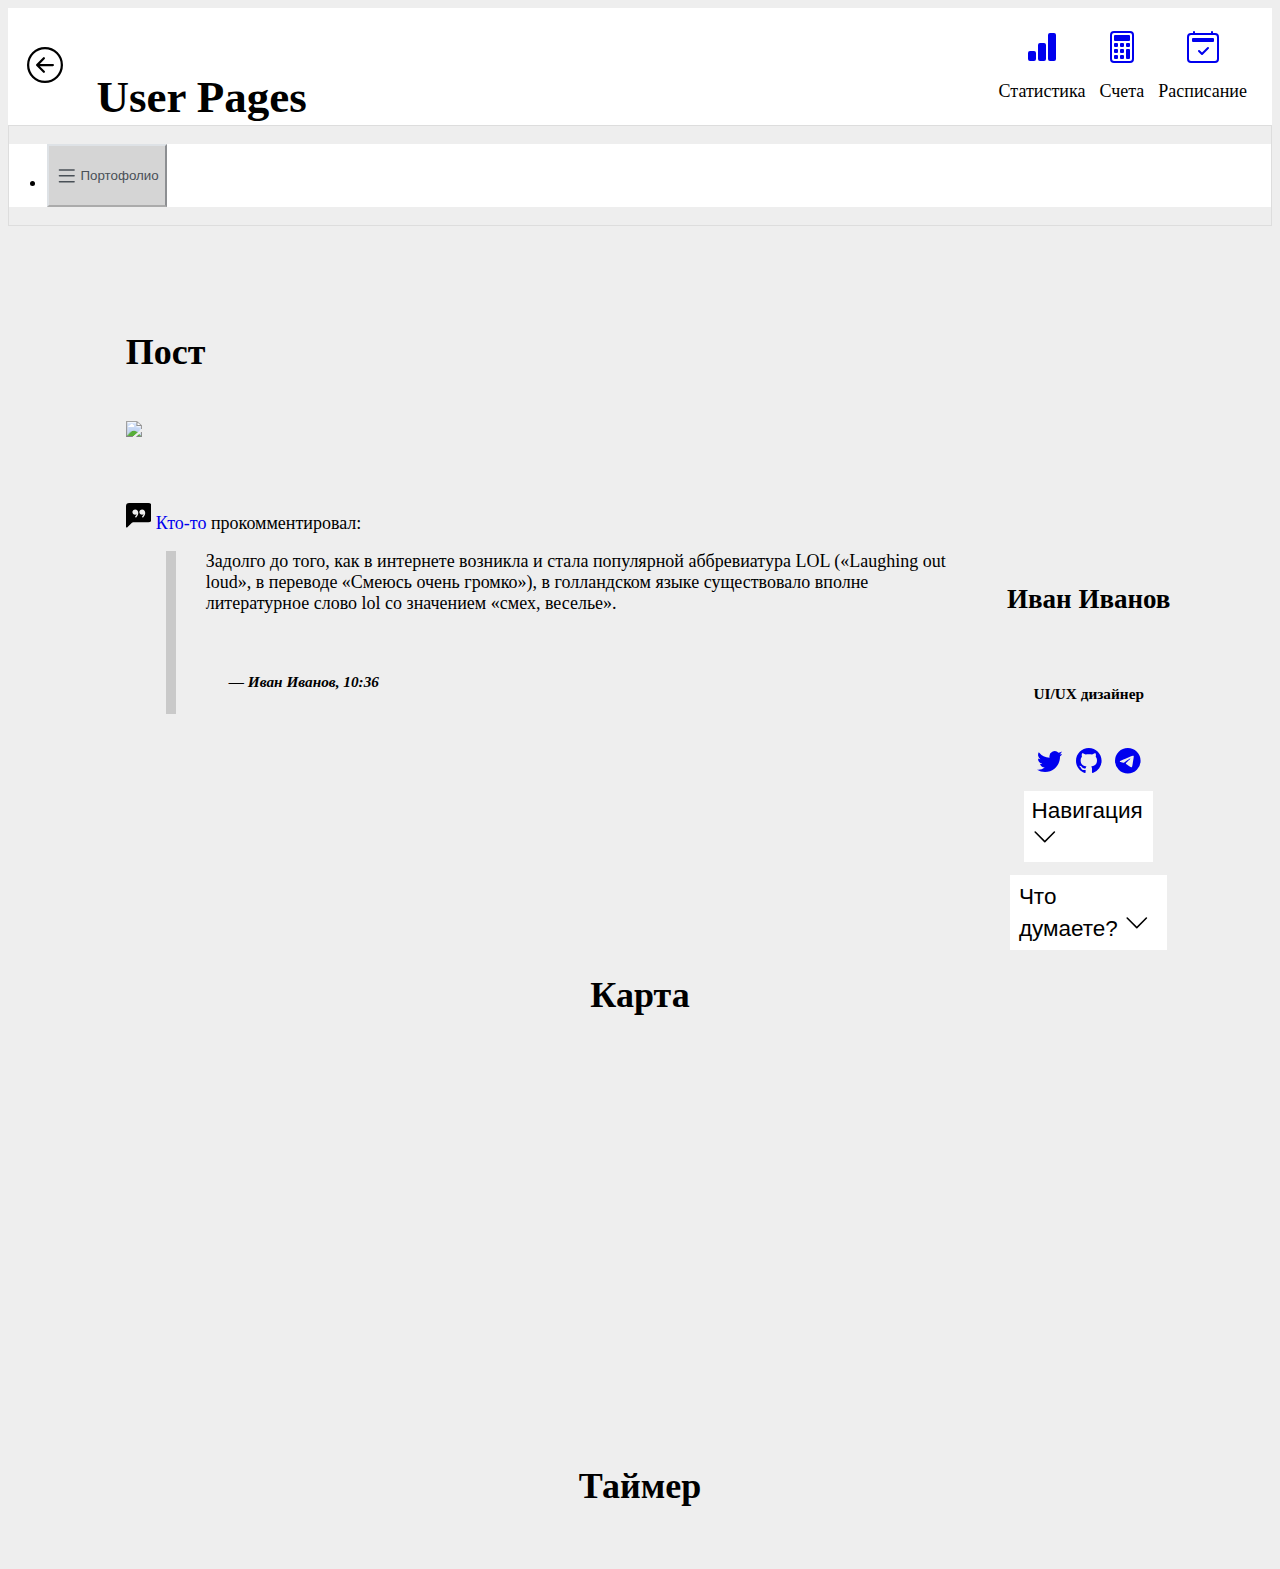
==== index.html @ 55f65c33 "Add files via upload" ====
<!doctype html>
<html lang="ru">
  <head>
    <meta charset="utf-8">
    <meta name="viewport" content="width=device-width, initial-scale=1">
    <link href="https://cdn.jsdelivr.net/npm/bootstrap@5.1.3/dist/css/bootstrap.min.css" rel="stylesheet" integrity="sha384-1BmE4kWBq78iYhFldvKuhfTAU6auU8tT94WrHftjDbrCEXSU1oBoqyl2QvZ6jIW3" crossorigin="anonymous">
    <script src="https://api-maps.yandex.ru/2.1/?apikey=e38031cd-8661-4453-995f-592fca71e084&lang=ru_RU" type="text/javascript"></script>
    <script src="./main.js" type="text/javascript"></script>
    <script src="https://yandex.st/jquery/2.2.3/jquery.min.js" type="text/javascript"></script>
    <link href="./style.css" rel="stylesheet" type="text/css">
    <title>Internship</title>
  </head>
  <body>
    <header>   	
      <a class="back" href="#" onclick="history.back();" class="history-back"><svg xmlns="http://www.w3.org/2000/svg" width="4vmin" height="4vmin" fill="black" class="bi bi-arrow-left-circle" viewBox="0 0 16 16">
        <path fill-rule="evenodd" d="M1 8a7 7 0 1 0 14 0A7 7 0 0 0 1 8zm15 0A8 8 0 1 1 0 8a8 8 0 0 1 16 0zm-4.5-.5a.5.5 0 0 1 0 1H5.707l2.147 2.146a.5.5 0 0 1-.708.708l-3-3a.5.5 0 0 1 0-.708l3-3a.5.5 0 1 1 .708.708L5.707 7.5H11.5z"/>
      </svg></a>
      <h1>User Pages</h1>
      <div class="right-icons">
        <div class="right-icon">
          <a href="#">
            <svg class="head-icon" xmlns="http://www.w3.org/2000/svg" width="2.5vw" height="2.5vw" fill="currentColor" class="bi bi-bar-chart-fill" viewBox="0 0 16 16">
              <path d="M1 11a1 1 0 0 1 1-1h2a1 1 0 0 1 1 1v3a1 1 0 0 1-1 1H2a1 1 0 0 1-1-1v-3zm5-4a1 1 0 0 1 1-1h2a1 1 0 0 1 1 1v7a1 1 0 0 1-1 1H7a1 1 0 0 1-1-1V7zm5-5a1 1 0 0 1 1-1h2a1 1 0 0 1 1 1v12a1 1 0 0 1-1 1h-2a1 1 0 0 1-1-1V2z"/>
            </svg>
            <p>Статистика</p>
          </a>
        </div>
        <div class="right-icon">
          <a href="#">
            <svg class="head-icon" xmlns="http://www.w3.org/2000/svg" width="2.5vw" height="2.5vw" fill="currentColor" class="bi bi-calculator" viewBox="0 0 16 16">
              <path d="M12 1a1 1 0 0 1 1 1v12a1 1 0 0 1-1 1H4a1 1 0 0 1-1-1V2a1 1 0 0 1 1-1h8zM4 0a2 2 0 0 0-2 2v12a2 2 0 0 0 2 2h8a2 2 0 0 0 2-2V2a2 2 0 0 0-2-2H4z"/>
              <path d="M4 2.5a.5.5 0 0 1 .5-.5h7a.5.5 0 0 1 .5.5v2a.5.5 0 0 1-.5.5h-7a.5.5 0 0 1-.5-.5v-2zm0 4a.5.5 0 0 1 .5-.5h1a.5.5 0 0 1 .5.5v1a.5.5 0 0 1-.5.5h-1a.5.5 0 0 1-.5-.5v-1zm0 3a.5.5 0 0 1 .5-.5h1a.5.5 0 0 1 .5.5v1a.5.5 0 0 1-.5.5h-1a.5.5 0 0 1-.5-.5v-1zm0 3a.5.5 0 0 1 .5-.5h1a.5.5 0 0 1 .5.5v1a.5.5 0 0 1-.5.5h-1a.5.5 0 0 1-.5-.5v-1zm3-6a.5.5 0 0 1 .5-.5h1a.5.5 0 0 1 .5.5v1a.5.5 0 0 1-.5.5h-1a.5.5 0 0 1-.5-.5v-1zm0 3a.5.5 0 0 1 .5-.5h1a.5.5 0 0 1 .5.5v1a.5.5 0 0 1-.5.5h-1a.5.5 0 0 1-.5-.5v-1zm0 3a.5.5 0 0 1 .5-.5h1a.5.5 0 0 1 .5.5v1a.5.5 0 0 1-.5.5h-1a.5.5 0 0 1-.5-.5v-1zm3-6a.5.5 0 0 1 .5-.5h1a.5.5 0 0 1 .5.5v1a.5.5 0 0 1-.5.5h-1a.5.5 0 0 1-.5-.5v-1zm0 3a.5.5 0 0 1 .5-.5h1a.5.5 0 0 1 .5.5v4a.5.5 0 0 1-.5.5h-1a.5.5 0 0 1-.5-.5v-4z"/>
            </svg>
            <p>Счета</p>
          </a>
        </div>
        <div class="right-icon">
          <a href="#">
            <svg class="head-icon" xmlns="http://www.w3.org/2000/svg" width="2.5vw" height="2.5vw" fill="currentColor" class="bi bi-calendar2-check" viewBox="0 0 16 16">
              <path d="M10.854 8.146a.5.5 0 0 1 0 .708l-3 3a.5.5 0 0 1-.708 0l-1.5-1.5a.5.5 0 0 1 .708-.708L7.5 10.793l2.646-2.647a.5.5 0 0 1 .708 0z"/>
              <path d="M3.5 0a.5.5 0 0 1 .5.5V1h8V.5a.5.5 0 0 1 1 0V1h1a2 2 0 0 1 2 2v11a2 2 0 0 1-2 2H2a2 2 0 0 1-2-2V3a2 2 0 0 1 2-2h1V.5a.5.5 0 0 1 .5-.5zM2 2a1 1 0 0 0-1 1v11a1 1 0 0 0 1 1h12a1 1 0 0 0 1-1V3a1 1 0 0 0-1-1H2z"/>
              <path d="M2.5 4a.5.5 0 0 1 .5-.5h10a.5.5 0 0 1 .5.5v1a.5.5 0 0 1-.5.5H3a.5.5 0 0 1-.5-.5V4z"/>
            </svg>
            <p>Расписание</p>
          </a>
        </div>
      </div>
    </header>
    <nav class="top-nav">
    <ul class="nav nav-tabs" id="myTab" role="tablist">
      <li class="nav-item" role="presentation">
        <button class="nav-link active" id="home-tab" data-bs-toggle="tab" data-bs-target="#home" type="button" role="tab" aria-controls="home" aria-selected="true">
          <svg xmlns="http://www.w3.org/2000/svg" width="2vw" height="2vw" fill="currentColor" class="bi bi-list" viewBox="0 0 16 16">
            <path fill-rule="evenodd" d="M2.5 12a.5.5 0 0 1 .5-.5h10a.5.5 0 0 1 0 1H3a.5.5 0 0 1-.5-.5zm0-4a.5.5 0 0 1 .5-.5h10a.5.5 0 0 1 0 1H3a.5.5 0 0 1-.5-.5zm0-4a.5.5 0 0 1 .5-.5h10a.5.5 0 0 1 0 1H3a.5.5 0 0 1-.5-.5z"/>
          </svg>
          Портофолио
        </button>
      </li>
      <li class="nav-item" role="presentation">
        <button class="nav-link" id="profile-tab" data-bs-toggle="tab" data-bs-target="#profile" type="button" role="tab" aria-controls="profile" aria-selected="false">
          <svg xmlns="http://www.w3.org/2000/svg" width="2vw" height="2vw" fill="currentColor" class="bi bi-map" viewBox="0 0 16 16">
            <path fill-rule="evenodd" d="M15.817.113A.5.5 0 0 1 16 .5v14a.5.5 0 0 1-.402.49l-5 1a.502.502 0 0 1-.196 0L5.5 15.01l-4.902.98A.5.5 0 0 1 0 15.5v-14a.5.5 0 0 1 .402-.49l5-1a.5.5 0 0 1 .196 0L10.5.99l4.902-.98a.5.5 0 0 1 .415.103zM10 1.91l-4-.8v12.98l4 .8V1.91zm1 12.98 4-.8V1.11l-4 .8v12.98zm-6-.8V1.11l-4 .8v12.98l4-.8z"/>
          </svg>
          Карта
        </button>
      </li>
      <li class="nav-item" role="presentation">
        <button class="nav-link" id="contact-tab" data-bs-toggle="tab" data-bs-target="#contact" type="button" role="tab" aria-controls="contact" aria-selected="false">
          <svg xmlns="http://www.w3.org/2000/svg" width="2vw" height="2vw" fill="currentColor" class="bi bi-gear" viewBox="0 0 16 16">
            <path d="M8 4.754a3.246 3.246 0 1 0 0 6.492 3.246 3.246 0 0 0 0-6.492zM5.754 8a2.246 2.246 0 1 1 4.492 0 2.246 2.246 0 0 1-4.492 0z"/>
            <path d="M9.796 1.343c-.527-1.79-3.065-1.79-3.592 0l-.094.319a.873.873 0 0 1-1.255.52l-.292-.16c-1.64-.892-3.433.902-2.54 2.541l.159.292a.873.873 0 0 1-.52 1.255l-.319.094c-1.79.527-1.79 3.065 0 3.592l.319.094a.873.873 0 0 1 .52 1.255l-.16.292c-.892 1.64.901 3.434 2.541 2.54l.292-.159a.873.873 0 0 1 1.255.52l.094.319c.527 1.79 3.065 1.79 3.592 0l.094-.319a.873.873 0 0 1 1.255-.52l.292.16c1.64.893 3.434-.902 2.54-2.541l-.159-.292a.873.873 0 0 1 .52-1.255l.319-.094c1.79-.527 1.79-3.065 0-3.592l-.319-.094a.873.873 0 0 1-.52-1.255l.16-.292c.893-1.64-.902-3.433-2.541-2.54l-.292.159a.873.873 0 0 1-1.255-.52l-.094-.319zm-2.633.283c.246-.835 1.428-.835 1.674 0l.094.319a1.873 1.873 0 0 0 2.693 1.115l.291-.16c.764-.415 1.6.42 1.184 1.185l-.159.292a1.873 1.873 0 0 0 1.116 2.692l.318.094c.835.246.835 1.428 0 1.674l-.319.094a1.873 1.873 0 0 0-1.115 2.693l.16.291c.415.764-.42 1.6-1.185 1.184l-.291-.159a1.873 1.873 0 0 0-2.693 1.116l-.094.318c-.246.835-1.428.835-1.674 0l-.094-.319a1.873 1.873 0 0 0-2.692-1.115l-.292.16c-.764.415-1.6-.42-1.184-1.185l.159-.291A1.873 1.873 0 0 0 1.945 8.93l-.319-.094c-.835-.246-.835-1.428 0-1.674l.319-.094A1.873 1.873 0 0 0 3.06 4.377l-.16-.292c-.415-.764.42-1.6 1.185-1.184l.292.159a1.873 1.873 0 0 0 2.692-1.115l.094-.319z"/>
          </svg>
          Время на сайте
        </button>
      </li>
    </ul>
   </nav>
    <main>
    <div class="tab-content" id="myTabContent">
      <div class="tab-pane fade show active" id="home" role="tabpanel" aria-labelledby="home-tab">

        <div class="left">
          <div class="card">
            <h4 class="p-post">Пост</h4>
            <img src="https://get.wallhere.com/photo/tulips-field-nature-1018534.jpg">
            <div class="comment">
              <p class="p-comment"><svg xmlns="http://www.w3.org/2000/svg" width="2vw" height="2vw" fill="currentColor" class="bi bi-chat-left-quote-fill" viewBox="0 0 16 16">
                <path d="M0 2a2 2 0 0 1 2-2h12a2 2 0 0 1 2 2v8a2 2 0 0 1-2 2H4.414a1 1 0 0 0-.707.293L.854 15.146A.5.5 0 0 1 0 14.793V2zm7.194 2.766a1.688 1.688 0 0 0-.227-.272 1.467 1.467 0 0 0-.469-.324l-.008-.004A1.785 1.785 0 0 0 5.734 4C4.776 4 4 4.746 4 5.667c0 .92.776 1.666 1.734 1.666.343 0 .662-.095.931-.26-.137.389-.39.804-.81 1.22a.405.405 0 0 0 .011.59c.173.16.447.155.614-.01 1.334-1.329 1.37-2.758.941-3.706a2.461 2.461 0 0 0-.227-.4zM11 7.073c-.136.389-.39.804-.81 1.22a.405.405 0 0 0 .012.59c.172.16.446.155.613-.01 1.334-1.329 1.37-2.758.942-3.706a2.466 2.466 0 0 0-.228-.4 1.686 1.686 0 0 0-.227-.273 1.466 1.466 0 0 0-.469-.324l-.008-.004A1.785 1.785 0 0 0 10.07 4c-.957 0-1.734.746-1.734 1.667 0 .92.777 1.666 1.734 1.666.343 0 .662-.095.931-.26z"/>
              </svg> <a href="#">Кто-то</a> прокомментировал:<p>
              <blockquote>
                <p>Задолго до того, как в интернете возникла и стала популярной аббревиатура LOL («Laughing out loud», в переводе «Смеюсь очень громко»), в голландском языке существовало вполне литературное слово lol со значением «смех, веселье».</p>
                <h6> — Иван Иванов, 10:36</h6>
              </blockquote>
            </div>
          </div>
          <div class="bottom"></div>
        </div>
        <div class="card">
          <div class="card-body">
            <div class="round"></div>
            <h5 class="card-title">Иван Иванов</h5>
            <h6 class="card-subtitle mb-2 text-muted">UI/UX дизайнер</h6>
            <a href="#" class="card-link"><svg xmlns="http://www.w3.org/2000/svg" width="2vw" height="2vw" fill="currentColor" class="bi bi-twitter" viewBox="0 0 16 16">
              <path d="M5.026 15c6.038 0 9.341-5.003 9.341-9.334 0-.14 0-.282-.006-.422A6.685 6.685 0 0 0 16 3.542a6.658 6.658 0 0 1-1.889.518 3.301 3.301 0 0 0 1.447-1.817 6.533 6.533 0 0 1-2.087.793A3.286 3.286 0 0 0 7.875 6.03a9.325 9.325 0 0 1-6.767-3.429 3.289 3.289 0 0 0 1.018 4.382A3.323 3.323 0 0 1 .64 6.575v.045a3.288 3.288 0 0 0 2.632 3.218 3.203 3.203 0 0 1-.865.115 3.23 3.23 0 0 1-.614-.057 3.283 3.283 0 0 0 3.067 2.277A6.588 6.588 0 0 1 .78 13.58a6.32 6.32 0 0 1-.78-.045A9.344 9.344 0 0 0 5.026 15z"/>
            </svg></a>
            <a href="#" class="card-link"><svg xmlns="http://www.w3.org/2000/svg" width="2vw" height="2vw" fill="currentColor" class="bi bi-github" viewBox="0 0 16 16">
              <path d="M8 0C3.58 0 0 3.58 0 8c0 3.54 2.29 6.53 5.47 7.59.4.07.55-.17.55-.38 0-.19-.01-.82-.01-1.49-2.01.37-2.53-.49-2.69-.94-.09-.23-.48-.94-.82-1.13-.28-.15-.68-.52-.01-.53.63-.01 1.08.58 1.23.82.72 1.21 1.87.87 2.33.66.07-.52.28-.87.51-1.07-1.78-.2-3.64-.89-3.64-3.95 0-.87.31-1.59.82-2.15-.08-.2-.36-1.02.08-2.12 0 0 .67-.21 2.2.82.64-.18 1.32-.27 2-.27.68 0 1.36.09 2 .27 1.53-1.04 2.2-.82 2.2-.82.44 1.1.16 1.92.08 2.12.51.56.82 1.27.82 2.15 0 3.07-1.87 3.75-3.65 3.95.29.25.54.73.54 1.48 0 1.07-.01 1.93-.01 2.2 0 .21.15.46.55.38A8.012 8.012 0 0 0 16 8c0-4.42-3.58-8-8-8z"/>
            </svg></a>
            <a href="#" class="card-link"><svg xmlns="http://www.w3.org/2000/svg" width="2vw" height="2vw" fill="currentColor" class="bi bi-telegram" viewBox="0 0 16 16">
              <path d="M16 8A8 8 0 1 1 0 8a8 8 0 0 1 16 0zM8.287 5.906c-.778.324-2.334.994-4.666 2.01-.378.15-.577.298-.595.442-.03.243.275.339.69.47l.175.055c.408.133.958.288 1.243.294.26.006.549-.1.868-.32 2.179-1.471 3.304-2.214 3.374-2.23.05-.012.12-.026.166.016.047.041.042.12.037.141-.03.129-1.227 1.241-1.846 1.817-.193.18-.33.307-.358.336a8.154 8.154 0 0 1-.188.186c-.38.366-.664.64.015 1.088.327.216.589.393.85.571.284.194.568.387.936.629.093.06.183.125.27.187.331.236.63.448.997.414.214-.02.435-.22.547-.82.265-1.417.786-4.486.906-5.751a1.426 1.426 0 0 0-.013-.315.337.337 0 0 0-.114-.217.526.526 0 0 0-.31-.093c-.3.005-.763.166-2.984 1.09z"/>
            </svg></a>
          </div>
        </div>
        <div class="card">
          <div class="dropdown">
            <button onclick="myFunction('myDropdown1')" class="dropbtn">Навигация <svg xmlns="http://www.w3.org/2000/svg" width="2vw" height="2vw" fill="currentColor" class="bi bi-chevron-down" viewBox="0 0 16 16">
              <path fill-rule="evenodd" d="M1.646 4.646a.5.5 0 0 1 .708 0L8 10.293l5.646-5.647a.5.5 0 0 1 .708.708l-6 6a.5.5 0 0 1-.708 0l-6-6a.5.5 0 0 1 0-.708z"/>
            </svg></button>
            <nav id="myDropdown1" class="dropdown-content">
              <a href="#"><svg xmlns="http://www.w3.org/2000/svg" width="2vw" height="2vw" fill="currentColor" class="bi bi-person-fill" viewBox="0 0 16 16">
                <path d="M3 14s-1 0-1-1 1-4 6-4 6 3 6 4-1 1-1 1H3zm5-6a3 3 0 1 0 0-6 3 3 0 0 0 0 6z"/>
              </svg> Профиль</a>
              <a href="#"><svg xmlns="http://www.w3.org/2000/svg" width="2vw" height="2vw" fill="currentColor" class="bi bi-cash-coin" viewBox="0 0 16 16">
                <path fill-rule="evenodd" d="M11 15a4 4 0 1 0 0-8 4 4 0 0 0 0 8zm5-4a5 5 0 1 1-10 0 5 5 0 0 1 10 0z"/>
                <path d="M9.438 11.944c.047.596.518 1.06 1.363 1.116v.44h.375v-.443c.875-.061 1.386-.529 1.386-1.207 0-.618-.39-.936-1.09-1.1l-.296-.07v-1.2c.376.043.614.248.671.532h.658c-.047-.575-.54-1.024-1.329-1.073V8.5h-.375v.45c-.747.073-1.255.522-1.255 1.158 0 .562.378.92 1.007 1.066l.248.061v1.272c-.384-.058-.639-.27-.696-.563h-.668zm1.36-1.354c-.369-.085-.569-.26-.569-.522 0-.294.216-.514.572-.578v1.1h-.003zm.432.746c.449.104.655.272.655.569 0 .339-.257.571-.709.614v-1.195l.054.012z"/>
                <path d="M1 0a1 1 0 0 0-1 1v8a1 1 0 0 0 1 1h4.083c.058-.344.145-.678.258-1H3a2 2 0 0 0-2-2V3a2 2 0 0 0 2-2h10a2 2 0 0 0 2 2v3.528c.38.34.717.728 1 1.154V1a1 1 0 0 0-1-1H1z"/>
                <path d="M9.998 5.083 10 5a2 2 0 1 0-3.132 1.65 5.982 5.982 0 0 1 3.13-1.567z"/>
              </svg> Баланс</a>
              <a href="#"><svg xmlns="http://www.w3.org/2000/svg" width="2vw" height="2vw" fill="currentColor" class="bi bi-diagram-3" viewBox="0 0 16 16">
                <path fill-rule="evenodd" d="M6 3.5A1.5 1.5 0 0 1 7.5 2h1A1.5 1.5 0 0 1 10 3.5v1A1.5 1.5 0 0 1 8.5 6v1H14a.5.5 0 0 1 .5.5v1a.5.5 0 0 1-1 0V8h-5v.5a.5.5 0 0 1-1 0V8h-5v.5a.5.5 0 0 1-1 0v-1A.5.5 0 0 1 2 7h5.5V6A1.5 1.5 0 0 1 6 4.5v-1zM8.5 5a.5.5 0 0 0 .5-.5v-1a.5.5 0 0 0-.5-.5h-1a.5.5 0 0 0-.5.5v1a.5.5 0 0 0 .5.5h1zM0 11.5A1.5 1.5 0 0 1 1.5 10h1A1.5 1.5 0 0 1 4 11.5v1A1.5 1.5 0 0 1 2.5 14h-1A1.5 1.5 0 0 1 0 12.5v-1zm1.5-.5a.5.5 0 0 0-.5.5v1a.5.5 0 0 0 .5.5h1a.5.5 0 0 0 .5-.5v-1a.5.5 0 0 0-.5-.5h-1zm4.5.5A1.5 1.5 0 0 1 7.5 10h1a1.5 1.5 0 0 1 1.5 1.5v1A1.5 1.5 0 0 1 8.5 14h-1A1.5 1.5 0 0 1 6 12.5v-1zm1.5-.5a.5.5 0 0 0-.5.5v1a.5.5 0 0 0 .5.5h1a.5.5 0 0 0 .5-.5v-1a.5.5 0 0 0-.5-.5h-1zm4.5.5a1.5 1.5 0 0 1 1.5-1.5h1a1.5 1.5 0 0 1 1.5 1.5v1a1.5 1.5 0 0 1-1.5 1.5h-1a1.5 1.5 0 0 1-1.5-1.5v-1zm1.5-.5a.5.5 0 0 0-.5.5v1a.5.5 0 0 0 .5.5h1a.5.5 0 0 0 .5-.5v-1a.5.5 0 0 0-.5-.5h-1z"/>
              </svg> Связи</a>
              <a href="#"><svg xmlns="http://www.w3.org/2000/svg" width="2vw" height="2vw" fill="currentColor" class="bi bi-people-fill" viewBox="0 0 16 16">
                <path d="M7 14s-1 0-1-1 1-4 5-4 5 3 5 4-1 1-1 1H7zm4-6a3 3 0 1 0 0-6 3 3 0 0 0 0 6z"/>
                <path fill-rule="evenodd" d="M5.216 14A2.238 2.238 0 0 1 5 13c0-1.355.68-2.75 1.936-3.72A6.325 6.325 0 0 0 5 9c-4 0-5 3-5 4s1 1 1 1h4.216z"/>
                <path d="M4.5 8a2.5 2.5 0 1 0 0-5 2.5 2.5 0 0 0 0 5z"/>
              </svg> Друзья</a>
              <hr>
              <a href="#"> <svg xmlns="http://www.w3.org/2000/svg" width="2vw" height="2vw" fill="currentColor" class="bi bi-calendar2-check" viewBox="0 0 16 16">
                <path d="M10.854 8.146a.5.5 0 0 1 0 .708l-3 3a.5.5 0 0 1-.708 0l-1.5-1.5a.5.5 0 0 1 .708-.708L7.5 10.793l2.646-2.647a.5.5 0 0 1 .708 0z"/>
                <path d="M3.5 0a.5.5 0 0 1 .5.5V1h8V.5a.5.5 0 0 1 1 0V1h1a2 2 0 0 1 2 2v11a2 2 0 0 1-2 2H2a2 2 0 0 1-2-2V3a2 2 0 0 1 2-2h1V.5a.5.5 0 0 1 .5-.5zM2 2a1 1 0 0 0-1 1v11a1 1 0 0 0 1 1h12a1 1 0 0 0 1-1V3a1 1 0 0 0-1-1H2z"/>
                <path d="M2.5 4a.5.5 0 0 1 .5-.5h10a.5.5 0 0 1 .5.5v1a.5.5 0 0 1-.5.5H3a.5.5 0 0 1-.5-.5V4z"/>
              </svg> События</a>
              <a href="#"><svg xmlns="http://www.w3.org/2000/svg" width="2vw" height="2vw" fill="currentColor" class="bi bi-gear" viewBox="0 0 16 16">
                <path d="M8 4.754a3.246 3.246 0 1 0 0 6.492 3.246 3.246 0 0 0 0-6.492zM5.754 8a2.246 2.246 0 1 1 4.492 0 2.246 2.246 0 0 1-4.492 0z"/>
                <path d="M9.796 1.343c-.527-1.79-3.065-1.79-3.592 0l-.094.319a.873.873 0 0 1-1.255.52l-.292-.16c-1.64-.892-3.433.902-2.54 2.541l.159.292a.873.873 0 0 1-.52 1.255l-.319.094c-1.79.527-1.79 3.065 0 3.592l.319.094a.873.873 0 0 1 .52 1.255l-.16.292c-.892 1.64.901 3.434 2.541 2.54l.292-.159a.873.873 0 0 1 1.255.52l.094.319c.527 1.79 3.065 1.79 3.592 0l.094-.319a.873.873 0 0 1 1.255-.52l.292.16c1.64.893 3.434-.902 2.54-2.541l-.159-.292a.873.873 0 0 1 .52-1.255l.319-.094c1.79-.527 1.79-3.065 0-3.592l-.319-.094a.873.873 0 0 1-.52-1.255l.16-.292c.893-1.64-.902-3.433-2.541-2.54l-.292.159a.873.873 0 0 1-1.255-.52l-.094-.319zm-2.633.283c.246-.835 1.428-.835 1.674 0l.094.319a1.873 1.873 0 0 0 2.693 1.115l.291-.16c.764-.415 1.6.42 1.184 1.185l-.159.292a1.873 1.873 0 0 0 1.116 2.692l.318.094c.835.246.835 1.428 0 1.674l-.319.094a1.873 1.873 0 0 0-1.115 2.693l.16.291c.415.764-.42 1.6-1.185 1.184l-.291-.159a1.873 1.873 0 0 0-2.693 1.116l-.094.318c-.246.835-1.428.835-1.674 0l-.094-.319a1.873 1.873 0 0 0-2.692-1.115l-.292.16c-.764.415-1.6-.42-1.184-1.185l.159-.291A1.873 1.873 0 0 0 1.945 8.93l-.319-.094c-.835-.246-.835-1.428 0-1.674l.319-.094A1.873 1.873 0 0 0 3.06 4.377l-.16-.292c-.415-.764.42-1.6 1.185-1.184l.292.159a1.873 1.873 0 0 0 2.692-1.115l.094-.319z"/>
                </svg> Настройки аккаунта</a>
            </nav>
          </div>
        </div>
        <div class="card">
          <div class="dropdown">
            <button onclick="myFunction('myDropdown2')" class="dropbtn">Что думаете? <svg xmlns="http://www.w3.org/2000/svg" width="2vw" height="2vw" fill="currentColor" class="bi bi-chevron-down" viewBox="0 0 16 16">
              <path fill-rule="evenodd" d="M1.646 4.646a.5.5 0 0 1 .708 0L8 10.293l5.646-5.647a.5.5 0 0 1 .708.708l-6 6a.5.5 0 0 1-.708 0l-6-6a.5.5 0 0 1 0-.708z"/>
            </svg></button>
            <div id="myDropdown2" class="dropdown-content">
              <textarea type="text" placeholder="Введите текст..."></textarea>
            </div>
          </div>
        </div>
      </div>
      <div class="tab-pane fade" id="profile" role="tabpanel" aria-labelledby="profile-tab">
        <div class="card mapCard" id="mapCard">
          <h4>Карта</h4>
          <div class="preloader">
            <div class="preloader__image"></div>
          </div>
          <div id="map" style="width: 90%; height: 400px; display: block; margin-left: auto; margin-right: auto; margin-bottom: 15px;"></div>
        </div>    
      </div>
      <div class="tab-pane fade" id="contact" role="tabpanel" aria-labelledby="contact-tab">
        <div class="card mapCard" id="mapCard">
          <h4>Таймер</h4>
          <div id="time"></div>
        </div>
      </div>
    </div>
    <script src="https://cdn.jsdelivr.net/npm/@popperjs/core@2.10.2/dist/umd/popper.min.js" integrity="sha384-7+zCNj/IqJ95wo16oMtfsKbZ9ccEh31eOz1HGyDuCQ6wgnyJNSYdrPa03rtR1zdB" crossorigin="anonymous"></script>
    <script src="https://cdn.jsdelivr.net/npm/bootstrap@5.1.3/dist/js/bootstrap.min.js" integrity="sha384-QJHtvGhmr9XOIpI6YVutG+2QOK9T+ZnN4kzFN1RtK3zEFEIsxhlmWl5/YESvpZ13" crossorigin="anonymous"></script>
    <script type="text/javascript" src="https://ajax.googleapis.com/ajax/libs/jquery/1.10.1/jquery.min.js"></script>  
  </main>
  </body>
</html>
---- style.css ----
body{
    background-color: #eeeeee;
}
main{
    padding-bottom: 30px;
    background-color: #eeeeee;
}
.bottom{
    height:30px;

}
h1{
    display: inline-block;
    margin-left: 7%;
}

h1, .back{
    position: absolute;               
    top: 50%;                         
    transform: translate(0, -50%)
}

.back{
    margin-left: 1.5%;
}

.right-icons{
    position: absolute;
    right:15px;  
    height:100%;
}

.right-icon{
    display:inline-flex;
    align-items: center;
    height:100%;
}
.right-icon a{
    display:flex;
    flex-flow: column;
    align-items: center;
    margin-right: 10px;
}
.right-icon a p{
    margin-bottom: 0;
    padding-bottom: 0;
}

.head-icon{
    display: block;
    margin-left: auto;
    margin-right: auto;
}

header{
    height: 13vmin;
    position: relative;
    background-color: white;
    overflow: hidden;
}

a p{
    color: black;
}

a{
    text-decoration: none;
}

.nav-tabs{
    padding-left: 3%;
    background-color: white;
    font-size: 2vmin;
    height: 7vmin;
    overflow: hidden;
}


.nav-tabs .nav-link.active {
    color: #495057;
    background-color: rgb(213, 213, 213);
    border-color: #dee2e6 #dee2e6 #fff;
    height: 7vmin;
}

.nav-link, .nav-link:hover{
    color:#2c2c2c;
    height: 7vmin;
}
.nav-link{
    display: flex;
    align-items: center;
}
.nav-link svg{
    margin-right:2%;
}

nav{
    border: 1px solid #ddd;
}

.round {
    background-image: url(https://st2.depositphotos.com/3648933/5449/i/950/depositphotos_54492017-stock-photo-man-with-flowers.jpg);
    width: 90%;
    aspect-ratio: 1/1;
    background-repeat: no-repeat;
    background-size:cover;
    border-radius: 50%;
    display: block;
    margin-left: auto;
    margin-right: auto;
}

.card{
    margin-left:auto;
    margin-right:2%;
    margin-top: 1%;
    width: 25%;
    text-align: center;
}
#mapCard{
    width:96%;
}
h6{
    padding:3%;
}
.left{
    height:100%;
    width: 72%;
    position:absolute;
    margin-left: 2%;
}
.left .card{
    width:96%;
    margin:0;
    text-align: left;
    padding-left: 10%;
    padding-right: 10%;
}

.left .card img{
    width:100%;
}
.p-comment, .p-post{
    padding-top: 5%;
}
.card-title{
    padding: 5%;
}
.card-link+.card-link {
    margin-left: 3%;
}
.mapCard h4{
    margin: 2%;
}
#time{
    margin-bottom: 2%;
}
.dropbtn {
    padding: 5%;
    font-size: 2.5vmin;
    border: none;
    cursor: pointer;
    width: 90%;
    background-color: white;
    text-align: left;
}

.dropdown {
    position: relative;
    display: inline-block;
}

.dropdown-content {
    display: none;
    position: relative;
    width:100%;
    overflow: auto;
    border: 1px solid #ddd;
    z-index: 1;
    text-align: left;
    background-color: white;
}

.dropdown-content a {
    color: black;
    padding: 3% 5%;
    text-decoration: none;
    display: block;
    font-size: 2.5vmin;
}
.dropdown-content svg {
    margin-right: 10px;
}

.dropdown a:hover {background-color: #ddd;}

.show {display: block;}

hr{
    margin: 0;
}

#myDropdown2{
    text-align: center;
}

#myDropdown2 textarea{
    width:95%;
    height:50px;
    border: 1px solid rgb(233, 233, 233);
    margin-top: 10px;
    margin-bottom: 10px;
}

blockquote{
    border-left: 10px solid rgb(201, 201, 201);
    padding-left: 30px;
}
blockquote h6{
    font-style: italic;
}

.map{
    display: block;
    padding-left: auto;
    padding-right: auto;
}
.preloader {
    position: absolute;
    left: 0;
    top: 0;
    right: 0;
    bottom: 0;
    overflow: hidden;
    z-index: 1001;
}

.preloader__image {
    position: relative;
    top: 50%;
    left: 50%;
    width: 64px;
    height: 64px;
    margin-top: -32px;
    margin-left: -32px;
    background: url('./Skateboarding.gif') no-repeat 50% 50%;
}

.loaded_hiding .preloader {
    transition: 0.3s opacity;
    opacity: 0;
}

.loaded .preloader {
    display: none;
}

h1 {
    font-size: 5vmin;
}
h2 {
    font-size: 3.0vh;
}
h4{
    font-size: 4vmin;
}
h5{
    font-size: 3vmin;
}
h6{
    font-size: 1.7vmin;
}

.figcaption,.cite{
    font-size: 3vh;
}
p {
    font-size: 2vmin;
}
::placeholder{
    font-size: 2vmin;
}
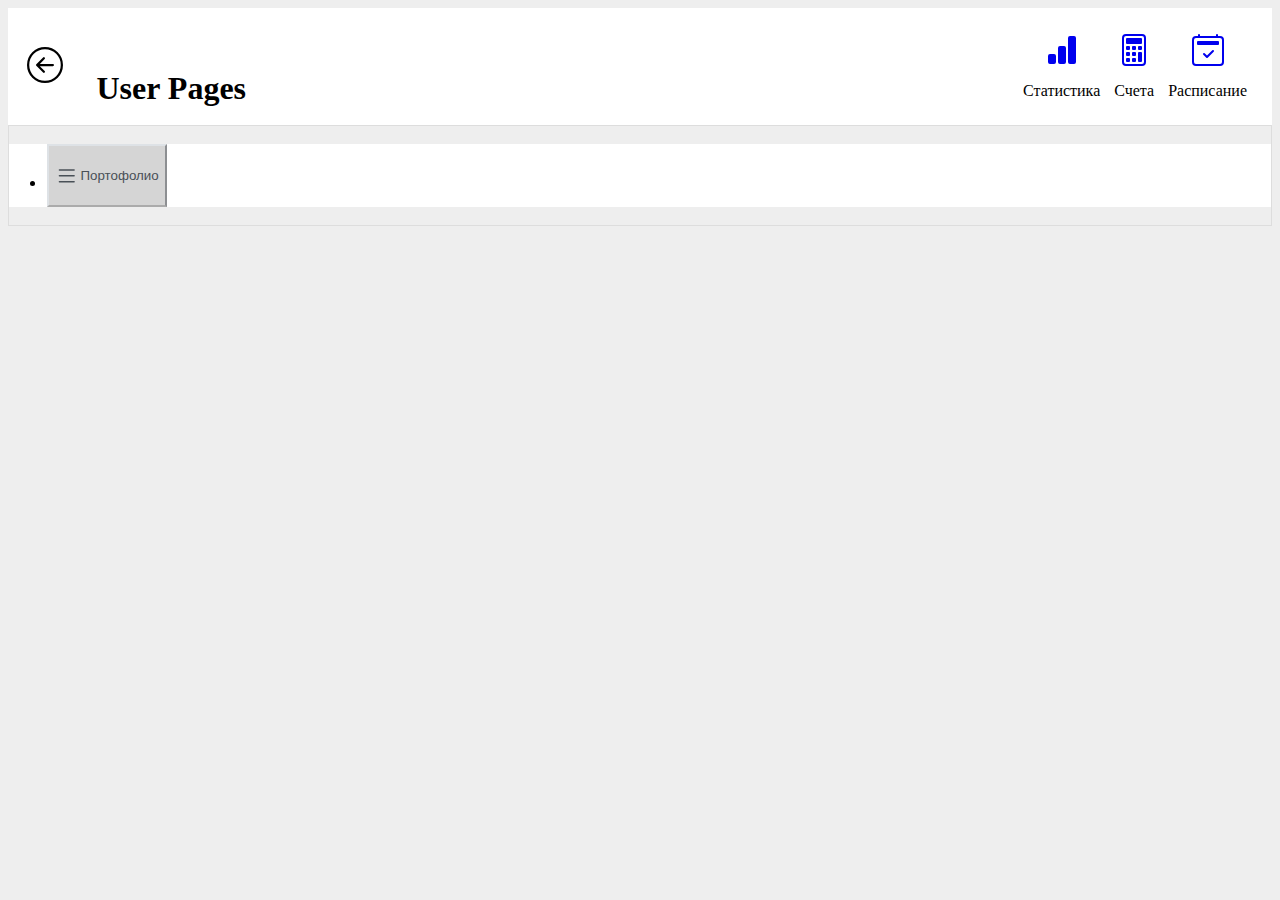
==== commit 3d814af4: "header+nav" ====
--- a/index.html
+++ b/index.html
@@ -1,182 +1,79 @@
-<!doctype html>
-<html lang="ru">
-  <head>
-    <meta charset="utf-8">
-    <meta name="viewport" content="width=device-width, initial-scale=1">
-    <link href="https://cdn.jsdelivr.net/npm/bootstrap@5.1.3/dist/css/bootstrap.min.css" rel="stylesheet" integrity="sha384-1BmE4kWBq78iYhFldvKuhfTAU6auU8tT94WrHftjDbrCEXSU1oBoqyl2QvZ6jIW3" crossorigin="anonymous">
-    <script src="https://api-maps.yandex.ru/2.1/?apikey=e38031cd-8661-4453-995f-592fca71e084&lang=ru_RU" type="text/javascript"></script>
-    <script src="./main.js" type="text/javascript"></script>
-    <script src="https://yandex.st/jquery/2.2.3/jquery.min.js" type="text/javascript"></script>
-    <link href="./style.css" rel="stylesheet" type="text/css">
-    <title>Internship</title>
-  </head>
-  <body>
-    <header>   	
-      <a class="back" href="#" onclick="history.back();" class="history-back"><svg xmlns="http://www.w3.org/2000/svg" width="4vmin" height="4vmin" fill="black" class="bi bi-arrow-left-circle" viewBox="0 0 16 16">
-        <path fill-rule="evenodd" d="M1 8a7 7 0 1 0 14 0A7 7 0 0 0 1 8zm15 0A8 8 0 1 1 0 8a8 8 0 0 1 16 0zm-4.5-.5a.5.5 0 0 1 0 1H5.707l2.147 2.146a.5.5 0 0 1-.708.708l-3-3a.5.5 0 0 1 0-.708l3-3a.5.5 0 1 1 .708.708L5.707 7.5H11.5z"/>
-      </svg></a>
-      <h1>User Pages</h1>
-      <div class="right-icons">
-        <div class="right-icon">
-          <a href="#">
-            <svg class="head-icon" xmlns="http://www.w3.org/2000/svg" width="2.5vw" height="2.5vw" fill="currentColor" class="bi bi-bar-chart-fill" viewBox="0 0 16 16">
-              <path d="M1 11a1 1 0 0 1 1-1h2a1 1 0 0 1 1 1v3a1 1 0 0 1-1 1H2a1 1 0 0 1-1-1v-3zm5-4a1 1 0 0 1 1-1h2a1 1 0 0 1 1 1v7a1 1 0 0 1-1 1H7a1 1 0 0 1-1-1V7zm5-5a1 1 0 0 1 1-1h2a1 1 0 0 1 1 1v12a1 1 0 0 1-1 1h-2a1 1 0 0 1-1-1V2z"/>
-            </svg>
-            <p>Статистика</p>
-          </a>
-        </div>
-        <div class="right-icon">
-          <a href="#">
-            <svg class="head-icon" xmlns="http://www.w3.org/2000/svg" width="2.5vw" height="2.5vw" fill="currentColor" class="bi bi-calculator" viewBox="0 0 16 16">
-              <path d="M12 1a1 1 0 0 1 1 1v12a1 1 0 0 1-1 1H4a1 1 0 0 1-1-1V2a1 1 0 0 1 1-1h8zM4 0a2 2 0 0 0-2 2v12a2 2 0 0 0 2 2h8a2 2 0 0 0 2-2V2a2 2 0 0 0-2-2H4z"/>
-              <path d="M4 2.5a.5.5 0 0 1 .5-.5h7a.5.5 0 0 1 .5.5v2a.5.5 0 0 1-.5.5h-7a.5.5 0 0 1-.5-.5v-2zm0 4a.5.5 0 0 1 .5-.5h1a.5.5 0 0 1 .5.5v1a.5.5 0 0 1-.5.5h-1a.5.5 0 0 1-.5-.5v-1zm0 3a.5.5 0 0 1 .5-.5h1a.5.5 0 0 1 .5.5v1a.5.5 0 0 1-.5.5h-1a.5.5 0 0 1-.5-.5v-1zm0 3a.5.5 0 0 1 .5-.5h1a.5.5 0 0 1 .5.5v1a.5.5 0 0 1-.5.5h-1a.5.5 0 0 1-.5-.5v-1zm3-6a.5.5 0 0 1 .5-.5h1a.5.5 0 0 1 .5.5v1a.5.5 0 0 1-.5.5h-1a.5.5 0 0 1-.5-.5v-1zm0 3a.5.5 0 0 1 .5-.5h1a.5.5 0 0 1 .5.5v1a.5.5 0 0 1-.5.5h-1a.5.5 0 0 1-.5-.5v-1zm0 3a.5.5 0 0 1 .5-.5h1a.5.5 0 0 1 .5.5v1a.5.5 0 0 1-.5.5h-1a.5.5 0 0 1-.5-.5v-1zm3-6a.5.5 0 0 1 .5-.5h1a.5.5 0 0 1 .5.5v1a.5.5 0 0 1-.5.5h-1a.5.5 0 0 1-.5-.5v-1zm0 3a.5.5 0 0 1 .5-.5h1a.5.5 0 0 1 .5.5v4a.5.5 0 0 1-.5.5h-1a.5.5 0 0 1-.5-.5v-4z"/>
-            </svg>
-            <p>Счета</p>
-          </a>
-        </div>
-        <div class="right-icon">
-          <a href="#">
-            <svg class="head-icon" xmlns="http://www.w3.org/2000/svg" width="2.5vw" height="2.5vw" fill="currentColor" class="bi bi-calendar2-check" viewBox="0 0 16 16">
-              <path d="M10.854 8.146a.5.5 0 0 1 0 .708l-3 3a.5.5 0 0 1-.708 0l-1.5-1.5a.5.5 0 0 1 .708-.708L7.5 10.793l2.646-2.647a.5.5 0 0 1 .708 0z"/>
-              <path d="M3.5 0a.5.5 0 0 1 .5.5V1h8V.5a.5.5 0 0 1 1 0V1h1a2 2 0 0 1 2 2v11a2 2 0 0 1-2 2H2a2 2 0 0 1-2-2V3a2 2 0 0 1 2-2h1V.5a.5.5 0 0 1 .5-.5zM2 2a1 1 0 0 0-1 1v11a1 1 0 0 0 1 1h12a1 1 0 0 0 1-1V3a1 1 0 0 0-1-1H2z"/>
-              <path d="M2.5 4a.5.5 0 0 1 .5-.5h10a.5.5 0 0 1 .5.5v1a.5.5 0 0 1-.5.5H3a.5.5 0 0 1-.5-.5V4z"/>
-            </svg>
-            <p>Расписание</p>
-          </a>
-        </div>
-      </div>
-    </header>
-    <nav class="top-nav">
-    <ul class="nav nav-tabs" id="myTab" role="tablist">
-      <li class="nav-item" role="presentation">
-        <button class="nav-link active" id="home-tab" data-bs-toggle="tab" data-bs-target="#home" type="button" role="tab" aria-controls="home" aria-selected="true">
-          <svg xmlns="http://www.w3.org/2000/svg" width="2vw" height="2vw" fill="currentColor" class="bi bi-list" viewBox="0 0 16 16">
-            <path fill-rule="evenodd" d="M2.5 12a.5.5 0 0 1 .5-.5h10a.5.5 0 0 1 0 1H3a.5.5 0 0 1-.5-.5zm0-4a.5.5 0 0 1 .5-.5h10a.5.5 0 0 1 0 1H3a.5.5 0 0 1-.5-.5zm0-4a.5.5 0 0 1 .5-.5h10a.5.5 0 0 1 0 1H3a.5.5 0 0 1-.5-.5z"/>
-          </svg>
-          Портофолио
-        </button>
-      </li>
-      <li class="nav-item" role="presentation">
-        <button class="nav-link" id="profile-tab" data-bs-toggle="tab" data-bs-target="#profile" type="button" role="tab" aria-controls="profile" aria-selected="false">
-          <svg xmlns="http://www.w3.org/2000/svg" width="2vw" height="2vw" fill="currentColor" class="bi bi-map" viewBox="0 0 16 16">
-            <path fill-rule="evenodd" d="M15.817.113A.5.5 0 0 1 16 .5v14a.5.5 0 0 1-.402.49l-5 1a.502.502 0 0 1-.196 0L5.5 15.01l-4.902.98A.5.5 0 0 1 0 15.5v-14a.5.5 0 0 1 .402-.49l5-1a.5.5 0 0 1 .196 0L10.5.99l4.902-.98a.5.5 0 0 1 .415.103zM10 1.91l-4-.8v12.98l4 .8V1.91zm1 12.98 4-.8V1.11l-4 .8v12.98zm-6-.8V1.11l-4 .8v12.98l4-.8z"/>
-          </svg>
-          Карта
-        </button>
-      </li>
-      <li class="nav-item" role="presentation">
-        <button class="nav-link" id="contact-tab" data-bs-toggle="tab" data-bs-target="#contact" type="button" role="tab" aria-controls="contact" aria-selected="false">
-          <svg xmlns="http://www.w3.org/2000/svg" width="2vw" height="2vw" fill="currentColor" class="bi bi-gear" viewBox="0 0 16 16">
-            <path d="M8 4.754a3.246 3.246 0 1 0 0 6.492 3.246 3.246 0 0 0 0-6.492zM5.754 8a2.246 2.246 0 1 1 4.492 0 2.246 2.246 0 0 1-4.492 0z"/>
-            <path d="M9.796 1.343c-.527-1.79-3.065-1.79-3.592 0l-.094.319a.873.873 0 0 1-1.255.52l-.292-.16c-1.64-.892-3.433.902-2.54 2.541l.159.292a.873.873 0 0 1-.52 1.255l-.319.094c-1.79.527-1.79 3.065 0 3.592l.319.094a.873.873 0 0 1 .52 1.255l-.16.292c-.892 1.64.901 3.434 2.541 2.54l.292-.159a.873.873 0 0 1 1.255.52l.094.319c.527 1.79 3.065 1.79 3.592 0l.094-.319a.873.873 0 0 1 1.255-.52l.292.16c1.64.893 3.434-.902 2.54-2.541l-.159-.292a.873.873 0 0 1 .52-1.255l.319-.094c1.79-.527 1.79-3.065 0-3.592l-.319-.094a.873.873 0 0 1-.52-1.255l.16-.292c.893-1.64-.902-3.433-2.541-2.54l-.292.159a.873.873 0 0 1-1.255-.52l-.094-.319zm-2.633.283c.246-.835 1.428-.835 1.674 0l.094.319a1.873 1.873 0 0 0 2.693 1.115l.291-.16c.764-.415 1.6.42 1.184 1.185l-.159.292a1.873 1.873 0 0 0 1.116 2.692l.318.094c.835.246.835 1.428 0 1.674l-.319.094a1.873 1.873 0 0 0-1.115 2.693l.16.291c.415.764-.42 1.6-1.185 1.184l-.291-.159a1.873 1.873 0 0 0-2.693 1.116l-.094.318c-.246.835-1.428.835-1.674 0l-.094-.319a1.873 1.873 0 0 0-2.692-1.115l-.292.16c-.764.415-1.6-.42-1.184-1.185l.159-.291A1.873 1.873 0 0 0 1.945 8.93l-.319-.094c-.835-.246-.835-1.428 0-1.674l.319-.094A1.873 1.873 0 0 0 3.06 4.377l-.16-.292c-.415-.764.42-1.6 1.185-1.184l.292.159a1.873 1.873 0 0 0 2.692-1.115l.094-.319z"/>
-          </svg>
-          Время на сайте
-        </button>
-      </li>
-    </ul>
-   </nav>
-    <main>
-    <div class="tab-content" id="myTabContent">
-      <div class="tab-pane fade show active" id="home" role="tabpanel" aria-labelledby="home-tab">
-
-        <div class="left">
-          <div class="card">
-            <h4 class="p-post">Пост</h4>
-            <img src="https://get.wallhere.com/photo/tulips-field-nature-1018534.jpg">
-            <div class="comment">
-              <p class="p-comment"><svg xmlns="http://www.w3.org/2000/svg" width="2vw" height="2vw" fill="currentColor" class="bi bi-chat-left-quote-fill" viewBox="0 0 16 16">
-                <path d="M0 2a2 2 0 0 1 2-2h12a2 2 0 0 1 2 2v8a2 2 0 0 1-2 2H4.414a1 1 0 0 0-.707.293L.854 15.146A.5.5 0 0 1 0 14.793V2zm7.194 2.766a1.688 1.688 0 0 0-.227-.272 1.467 1.467 0 0 0-.469-.324l-.008-.004A1.785 1.785 0 0 0 5.734 4C4.776 4 4 4.746 4 5.667c0 .92.776 1.666 1.734 1.666.343 0 .662-.095.931-.26-.137.389-.39.804-.81 1.22a.405.405 0 0 0 .011.59c.173.16.447.155.614-.01 1.334-1.329 1.37-2.758.941-3.706a2.461 2.461 0 0 0-.227-.4zM11 7.073c-.136.389-.39.804-.81 1.22a.405.405 0 0 0 .012.59c.172.16.446.155.613-.01 1.334-1.329 1.37-2.758.942-3.706a2.466 2.466 0 0 0-.228-.4 1.686 1.686 0 0 0-.227-.273 1.466 1.466 0 0 0-.469-.324l-.008-.004A1.785 1.785 0 0 0 10.07 4c-.957 0-1.734.746-1.734 1.667 0 .92.777 1.666 1.734 1.666.343 0 .662-.095.931-.26z"/>
-              </svg> <a href="#">Кто-то</a> прокомментировал:<p>
-              <blockquote>
-                <p>Задолго до того, как в интернете возникла и стала популярной аббревиатура LOL («Laughing out loud», в переводе «Смеюсь очень громко»), в голландском языке существовало вполне литературное слово lol со значением «смех, веселье».</p>
-                <h6> — Иван Иванов, 10:36</h6>
-              </blockquote>
-            </div>
-          </div>
-          <div class="bottom"></div>
-        </div>
-        <div class="card">
-          <div class="card-body">
-            <div class="round"></div>
-            <h5 class="card-title">Иван Иванов</h5>
-            <h6 class="card-subtitle mb-2 text-muted">UI/UX дизайнер</h6>
-            <a href="#" class="card-link"><svg xmlns="http://www.w3.org/2000/svg" width="2vw" height="2vw" fill="currentColor" class="bi bi-twitter" viewBox="0 0 16 16">
-              <path d="M5.026 15c6.038 0 9.341-5.003 9.341-9.334 0-.14 0-.282-.006-.422A6.685 6.685 0 0 0 16 3.542a6.658 6.658 0 0 1-1.889.518 3.301 3.301 0 0 0 1.447-1.817 6.533 6.533 0 0 1-2.087.793A3.286 3.286 0 0 0 7.875 6.03a9.325 9.325 0 0 1-6.767-3.429 3.289 3.289 0 0 0 1.018 4.382A3.323 3.323 0 0 1 .64 6.575v.045a3.288 3.288 0 0 0 2.632 3.218 3.203 3.203 0 0 1-.865.115 3.23 3.23 0 0 1-.614-.057 3.283 3.283 0 0 0 3.067 2.277A6.588 6.588 0 0 1 .78 13.58a6.32 6.32 0 0 1-.78-.045A9.344 9.344 0 0 0 5.026 15z"/>
-            </svg></a>
-            <a href="#" class="card-link"><svg xmlns="http://www.w3.org/2000/svg" width="2vw" height="2vw" fill="currentColor" class="bi bi-github" viewBox="0 0 16 16">
-              <path d="M8 0C3.58 0 0 3.58 0 8c0 3.54 2.29 6.53 5.47 7.59.4.07.55-.17.55-.38 0-.19-.01-.82-.01-1.49-2.01.37-2.53-.49-2.69-.94-.09-.23-.48-.94-.82-1.13-.28-.15-.68-.52-.01-.53.63-.01 1.08.58 1.23.82.72 1.21 1.87.87 2.33.66.07-.52.28-.87.51-1.07-1.78-.2-3.64-.89-3.64-3.95 0-.87.31-1.59.82-2.15-.08-.2-.36-1.02.08-2.12 0 0 .67-.21 2.2.82.64-.18 1.32-.27 2-.27.68 0 1.36.09 2 .27 1.53-1.04 2.2-.82 2.2-.82.44 1.1.16 1.92.08 2.12.51.56.82 1.27.82 2.15 0 3.07-1.87 3.75-3.65 3.95.29.25.54.73.54 1.48 0 1.07-.01 1.93-.01 2.2 0 .21.15.46.55.38A8.012 8.012 0 0 0 16 8c0-4.42-3.58-8-8-8z"/>
-            </svg></a>
-            <a href="#" class="card-link"><svg xmlns="http://www.w3.org/2000/svg" width="2vw" height="2vw" fill="currentColor" class="bi bi-telegram" viewBox="0 0 16 16">
-              <path d="M16 8A8 8 0 1 1 0 8a8 8 0 0 1 16 0zM8.287 5.906c-.778.324-2.334.994-4.666 2.01-.378.15-.577.298-.595.442-.03.243.275.339.69.47l.175.055c.408.133.958.288 1.243.294.26.006.549-.1.868-.32 2.179-1.471 3.304-2.214 3.374-2.23.05-.012.12-.026.166.016.047.041.042.12.037.141-.03.129-1.227 1.241-1.846 1.817-.193.18-.33.307-.358.336a8.154 8.154 0 0 1-.188.186c-.38.366-.664.64.015 1.088.327.216.589.393.85.571.284.194.568.387.936.629.093.06.183.125.27.187.331.236.63.448.997.414.214-.02.435-.22.547-.82.265-1.417.786-4.486.906-5.751a1.426 1.426 0 0 0-.013-.315.337.337 0 0 0-.114-.217.526.526 0 0 0-.31-.093c-.3.005-.763.166-2.984 1.09z"/>
-            </svg></a>
-          </div>
-        </div>
-        <div class="card">
-          <div class="dropdown">
-            <button onclick="myFunction('myDropdown1')" class="dropbtn">Навигация <svg xmlns="http://www.w3.org/2000/svg" width="2vw" height="2vw" fill="currentColor" class="bi bi-chevron-down" viewBox="0 0 16 16">
-              <path fill-rule="evenodd" d="M1.646 4.646a.5.5 0 0 1 .708 0L8 10.293l5.646-5.647a.5.5 0 0 1 .708.708l-6 6a.5.5 0 0 1-.708 0l-6-6a.5.5 0 0 1 0-.708z"/>
-            </svg></button>
-            <nav id="myDropdown1" class="dropdown-content">
-              <a href="#"><svg xmlns="http://www.w3.org/2000/svg" width="2vw" height="2vw" fill="currentColor" class="bi bi-person-fill" viewBox="0 0 16 16">
-                <path d="M3 14s-1 0-1-1 1-4 6-4 6 3 6 4-1 1-1 1H3zm5-6a3 3 0 1 0 0-6 3 3 0 0 0 0 6z"/>
-              </svg> Профиль</a>
-              <a href="#"><svg xmlns="http://www.w3.org/2000/svg" width="2vw" height="2vw" fill="currentColor" class="bi bi-cash-coin" viewBox="0 0 16 16">
-                <path fill-rule="evenodd" d="M11 15a4 4 0 1 0 0-8 4 4 0 0 0 0 8zm5-4a5 5 0 1 1-10 0 5 5 0 0 1 10 0z"/>
-                <path d="M9.438 11.944c.047.596.518 1.06 1.363 1.116v.44h.375v-.443c.875-.061 1.386-.529 1.386-1.207 0-.618-.39-.936-1.09-1.1l-.296-.07v-1.2c.376.043.614.248.671.532h.658c-.047-.575-.54-1.024-1.329-1.073V8.5h-.375v.45c-.747.073-1.255.522-1.255 1.158 0 .562.378.92 1.007 1.066l.248.061v1.272c-.384-.058-.639-.27-.696-.563h-.668zm1.36-1.354c-.369-.085-.569-.26-.569-.522 0-.294.216-.514.572-.578v1.1h-.003zm.432.746c.449.104.655.272.655.569 0 .339-.257.571-.709.614v-1.195l.054.012z"/>
-                <path d="M1 0a1 1 0 0 0-1 1v8a1 1 0 0 0 1 1h4.083c.058-.344.145-.678.258-1H3a2 2 0 0 0-2-2V3a2 2 0 0 0 2-2h10a2 2 0 0 0 2 2v3.528c.38.34.717.728 1 1.154V1a1 1 0 0 0-1-1H1z"/>
-                <path d="M9.998 5.083 10 5a2 2 0 1 0-3.132 1.65 5.982 5.982 0 0 1 3.13-1.567z"/>
-              </svg> Баланс</a>
-              <a href="#"><svg xmlns="http://www.w3.org/2000/svg" width="2vw" height="2vw" fill="currentColor" class="bi bi-diagram-3" viewBox="0 0 16 16">
-                <path fill-rule="evenodd" d="M6 3.5A1.5 1.5 0 0 1 7.5 2h1A1.5 1.5 0 0 1 10 3.5v1A1.5 1.5 0 0 1 8.5 6v1H14a.5.5 0 0 1 .5.5v1a.5.5 0 0 1-1 0V8h-5v.5a.5.5 0 0 1-1 0V8h-5v.5a.5.5 0 0 1-1 0v-1A.5.5 0 0 1 2 7h5.5V6A1.5 1.5 0 0 1 6 4.5v-1zM8.5 5a.5.5 0 0 0 .5-.5v-1a.5.5 0 0 0-.5-.5h-1a.5.5 0 0 0-.5.5v1a.5.5 0 0 0 .5.5h1zM0 11.5A1.5 1.5 0 0 1 1.5 10h1A1.5 1.5 0 0 1 4 11.5v1A1.5 1.5 0 0 1 2.5 14h-1A1.5 1.5 0 0 1 0 12.5v-1zm1.5-.5a.5.5 0 0 0-.5.5v1a.5.5 0 0 0 .5.5h1a.5.5 0 0 0 .5-.5v-1a.5.5 0 0 0-.5-.5h-1zm4.5.5A1.5 1.5 0 0 1 7.5 10h1a1.5 1.5 0 0 1 1.5 1.5v1A1.5 1.5 0 0 1 8.5 14h-1A1.5 1.5 0 0 1 6 12.5v-1zm1.5-.5a.5.5 0 0 0-.5.5v1a.5.5 0 0 0 .5.5h1a.5.5 0 0 0 .5-.5v-1a.5.5 0 0 0-.5-.5h-1zm4.5.5a1.5 1.5 0 0 1 1.5-1.5h1a1.5 1.5 0 0 1 1.5 1.5v1a1.5 1.5 0 0 1-1.5 1.5h-1a1.5 1.5 0 0 1-1.5-1.5v-1zm1.5-.5a.5.5 0 0 0-.5.5v1a.5.5 0 0 0 .5.5h1a.5.5 0 0 0 .5-.5v-1a.5.5 0 0 0-.5-.5h-1z"/>
-              </svg> Связи</a>
-              <a href="#"><svg xmlns="http://www.w3.org/2000/svg" width="2vw" height="2vw" fill="currentColor" class="bi bi-people-fill" viewBox="0 0 16 16">
-                <path d="M7 14s-1 0-1-1 1-4 5-4 5 3 5 4-1 1-1 1H7zm4-6a3 3 0 1 0 0-6 3 3 0 0 0 0 6z"/>
-                <path fill-rule="evenodd" d="M5.216 14A2.238 2.238 0 0 1 5 13c0-1.355.68-2.75 1.936-3.72A6.325 6.325 0 0 0 5 9c-4 0-5 3-5 4s1 1 1 1h4.216z"/>
-                <path d="M4.5 8a2.5 2.5 0 1 0 0-5 2.5 2.5 0 0 0 0 5z"/>
-              </svg> Друзья</a>
-              <hr>
-              <a href="#"> <svg xmlns="http://www.w3.org/2000/svg" width="2vw" height="2vw" fill="currentColor" class="bi bi-calendar2-check" viewBox="0 0 16 16">
-                <path d="M10.854 8.146a.5.5 0 0 1 0 .708l-3 3a.5.5 0 0 1-.708 0l-1.5-1.5a.5.5 0 0 1 .708-.708L7.5 10.793l2.646-2.647a.5.5 0 0 1 .708 0z"/>
-                <path d="M3.5 0a.5.5 0 0 1 .5.5V1h8V.5a.5.5 0 0 1 1 0V1h1a2 2 0 0 1 2 2v11a2 2 0 0 1-2 2H2a2 2 0 0 1-2-2V3a2 2 0 0 1 2-2h1V.5a.5.5 0 0 1 .5-.5zM2 2a1 1 0 0 0-1 1v11a1 1 0 0 0 1 1h12a1 1 0 0 0 1-1V3a1 1 0 0 0-1-1H2z"/>
-                <path d="M2.5 4a.5.5 0 0 1 .5-.5h10a.5.5 0 0 1 .5.5v1a.5.5 0 0 1-.5.5H3a.5.5 0 0 1-.5-.5V4z"/>
-              </svg> События</a>
-              <a href="#"><svg xmlns="http://www.w3.org/2000/svg" width="2vw" height="2vw" fill="currentColor" class="bi bi-gear" viewBox="0 0 16 16">
-                <path d="M8 4.754a3.246 3.246 0 1 0 0 6.492 3.246 3.246 0 0 0 0-6.492zM5.754 8a2.246 2.246 0 1 1 4.492 0 2.246 2.246 0 0 1-4.492 0z"/>
-                <path d="M9.796 1.343c-.527-1.79-3.065-1.79-3.592 0l-.094.319a.873.873 0 0 1-1.255.52l-.292-.16c-1.64-.892-3.433.902-2.54 2.541l.159.292a.873.873 0 0 1-.52 1.255l-.319.094c-1.79.527-1.79 3.065 0 3.592l.319.094a.873.873 0 0 1 .52 1.255l-.16.292c-.892 1.64.901 3.434 2.541 2.54l.292-.159a.873.873 0 0 1 1.255.52l.094.319c.527 1.79 3.065 1.79 3.592 0l.094-.319a.873.873 0 0 1 1.255-.52l.292.16c1.64.893 3.434-.902 2.54-2.541l-.159-.292a.873.873 0 0 1 .52-1.255l.319-.094c1.79-.527 1.79-3.065 0-3.592l-.319-.094a.873.873 0 0 1-.52-1.255l.16-.292c.893-1.64-.902-3.433-2.541-2.54l-.292.159a.873.873 0 0 1-1.255-.52l-.094-.319zm-2.633.283c.246-.835 1.428-.835 1.674 0l.094.319a1.873 1.873 0 0 0 2.693 1.115l.291-.16c.764-.415 1.6.42 1.184 1.185l-.159.292a1.873 1.873 0 0 0 1.116 2.692l.318.094c.835.246.835 1.428 0 1.674l-.319.094a1.873 1.873 0 0 0-1.115 2.693l.16.291c.415.764-.42 1.6-1.185 1.184l-.291-.159a1.873 1.873 0 0 0-2.693 1.116l-.094.318c-.246.835-1.428.835-1.674 0l-.094-.319a1.873 1.873 0 0 0-2.692-1.115l-.292.16c-.764.415-1.6-.42-1.184-1.185l.159-.291A1.873 1.873 0 0 0 1.945 8.93l-.319-.094c-.835-.246-.835-1.428 0-1.674l.319-.094A1.873 1.873 0 0 0 3.06 4.377l-.16-.292c-.415-.764.42-1.6 1.185-1.184l.292.159a1.873 1.873 0 0 0 2.692-1.115l.094-.319z"/>
-                </svg> Настройки аккаунта</a>
-            </nav>
-          </div>
-        </div>
-        <div class="card">
-          <div class="dropdown">
-            <button onclick="myFunction('myDropdown2')" class="dropbtn">Что думаете? <svg xmlns="http://www.w3.org/2000/svg" width="2vw" height="2vw" fill="currentColor" class="bi bi-chevron-down" viewBox="0 0 16 16">
-              <path fill-rule="evenodd" d="M1.646 4.646a.5.5 0 0 1 .708 0L8 10.293l5.646-5.647a.5.5 0 0 1 .708.708l-6 6a.5.5 0 0 1-.708 0l-6-6a.5.5 0 0 1 0-.708z"/>
-            </svg></button>
-            <div id="myDropdown2" class="dropdown-content">
-              <textarea type="text" placeholder="Введите текст..."></textarea>
-            </div>
-          </div>
-        </div>
-      </div>
-      <div class="tab-pane fade" id="profile" role="tabpanel" aria-labelledby="profile-tab">
-        <div class="card mapCard" id="mapCard">
-          <h4>Карта</h4>
-          <div class="preloader">
-            <div class="preloader__image"></div>
-          </div>
-          <div id="map" style="width: 90%; height: 400px; display: block; margin-left: auto; margin-right: auto; margin-bottom: 15px;"></div>
-        </div>    
-      </div>
-      <div class="tab-pane fade" id="contact" role="tabpanel" aria-labelledby="contact-tab">
-        <div class="card mapCard" id="mapCard">
-          <h4>Таймер</h4>
-          <div id="time"></div>
-        </div>
-      </div>
-    </div>
-    <script src="https://cdn.jsdelivr.net/npm/@popperjs/core@2.10.2/dist/umd/popper.min.js" integrity="sha384-7+zCNj/IqJ95wo16oMtfsKbZ9ccEh31eOz1HGyDuCQ6wgnyJNSYdrPa03rtR1zdB" crossorigin="anonymous"></script>
-    <script src="https://cdn.jsdelivr.net/npm/bootstrap@5.1.3/dist/js/bootstrap.min.js" integrity="sha384-QJHtvGhmr9XOIpI6YVutG+2QOK9T+ZnN4kzFN1RtK3zEFEIsxhlmWl5/YESvpZ13" crossorigin="anonymous"></script>
-    <script type="text/javascript" src="https://ajax.googleapis.com/ajax/libs/jquery/1.10.1/jquery.min.js"></script>  
-  </main>
-  </body>
+<!doctype html>
+<html lang="ru">
+  <head>
+    <meta charset="utf-8">
+    <meta name="viewport" content="width=device-width, initial-scale=1">
+    <link href="https://cdn.jsdelivr.net/npm/bootstrap@5.1.3/dist/css/bootstrap.min.css" rel="stylesheet" integrity="sha384-1BmE4kWBq78iYhFldvKuhfTAU6auU8tT94WrHftjDbrCEXSU1oBoqyl2QvZ6jIW3" crossorigin="anonymous">
+    <script src="https://api-maps.yandex.ru/2.1/?apikey=e38031cd-8661-4453-995f-592fca71e084&lang=ru_RU" type="text/javascript"></script>
+    <script src="./main.js" type="text/javascript"></script>
+    <script src="https://yandex.st/jquery/2.2.3/jquery.min.js" type="text/javascript"></script>
+    <link href="./style.css" rel="stylesheet" type="text/css">
+    <title>Internship</title>
+  </head>
+  <body>
+    <header>   	
+      <a class="back" href="#" onclick="history.back();" class="history-back"><svg xmlns="http://www.w3.org/2000/svg" width="4vmin" height="4vmin" fill="black" class="bi bi-arrow-left-circle" viewBox="0 0 16 16">
+        <path fill-rule="evenodd" d="M1 8a7 7 0 1 0 14 0A7 7 0 0 0 1 8zm15 0A8 8 0 1 1 0 8a8 8 0 0 1 16 0zm-4.5-.5a.5.5 0 0 1 0 1H5.707l2.147 2.146a.5.5 0 0 1-.708.708l-3-3a.5.5 0 0 1 0-.708l3-3a.5.5 0 1 1 .708.708L5.707 7.5H11.5z"/>
+      </svg></a>
+      <h1>User Pages</h1>
+      <div class="right-icons">
+        <div class="right-icon">
+          <a href="#">
+            <svg class="head-icon" xmlns="http://www.w3.org/2000/svg" width="2.5vw" height="2.5vw" fill="currentColor" class="bi bi-bar-chart-fill" viewBox="0 0 16 16">
+              <path d="M1 11a1 1 0 0 1 1-1h2a1 1 0 0 1 1 1v3a1 1 0 0 1-1 1H2a1 1 0 0 1-1-1v-3zm5-4a1 1 0 0 1 1-1h2a1 1 0 0 1 1 1v7a1 1 0 0 1-1 1H7a1 1 0 0 1-1-1V7zm5-5a1 1 0 0 1 1-1h2a1 1 0 0 1 1 1v12a1 1 0 0 1-1 1h-2a1 1 0 0 1-1-1V2z"/>
+            </svg>
+            <p>Статистика</p>
+          </a>
+        </div>
+        <div class="right-icon">
+          <a href="#">
+            <svg class="head-icon" xmlns="http://www.w3.org/2000/svg" width="2.5vw" height="2.5vw" fill="currentColor" class="bi bi-calculator" viewBox="0 0 16 16">
+              <path d="M12 1a1 1 0 0 1 1 1v12a1 1 0 0 1-1 1H4a1 1 0 0 1-1-1V2a1 1 0 0 1 1-1h8zM4 0a2 2 0 0 0-2 2v12a2 2 0 0 0 2 2h8a2 2 0 0 0 2-2V2a2 2 0 0 0-2-2H4z"/>
+              <path d="M4 2.5a.5.5 0 0 1 .5-.5h7a.5.5 0 0 1 .5.5v2a.5.5 0 0 1-.5.5h-7a.5.5 0 0 1-.5-.5v-2zm0 4a.5.5 0 0 1 .5-.5h1a.5.5 0 0 1 .5.5v1a.5.5 0 0 1-.5.5h-1a.5.5 0 0 1-.5-.5v-1zm0 3a.5.5 0 0 1 .5-.5h1a.5.5 0 0 1 .5.5v1a.5.5 0 0 1-.5.5h-1a.5.5 0 0 1-.5-.5v-1zm0 3a.5.5 0 0 1 .5-.5h1a.5.5 0 0 1 .5.5v1a.5.5 0 0 1-.5.5h-1a.5.5 0 0 1-.5-.5v-1zm3-6a.5.5 0 0 1 .5-.5h1a.5.5 0 0 1 .5.5v1a.5.5 0 0 1-.5.5h-1a.5.5 0 0 1-.5-.5v-1zm0 3a.5.5 0 0 1 .5-.5h1a.5.5 0 0 1 .5.5v1a.5.5 0 0 1-.5.5h-1a.5.5 0 0 1-.5-.5v-1zm0 3a.5.5 0 0 1 .5-.5h1a.5.5 0 0 1 .5.5v1a.5.5 0 0 1-.5.5h-1a.5.5 0 0 1-.5-.5v-1zm3-6a.5.5 0 0 1 .5-.5h1a.5.5 0 0 1 .5.5v1a.5.5 0 0 1-.5.5h-1a.5.5 0 0 1-.5-.5v-1zm0 3a.5.5 0 0 1 .5-.5h1a.5.5 0 0 1 .5.5v4a.5.5 0 0 1-.5.5h-1a.5.5 0 0 1-.5-.5v-4z"/>
+            </svg>
+            <p>Счета</p>
+          </a>
+        </div>
+        <div class="right-icon">
+          <a href="#">
+            <svg class="head-icon" xmlns="http://www.w3.org/2000/svg" width="2.5vw" height="2.5vw" fill="currentColor" class="bi bi-calendar2-check" viewBox="0 0 16 16">
+              <path d="M10.854 8.146a.5.5 0 0 1 0 .708l-3 3a.5.5 0 0 1-.708 0l-1.5-1.5a.5.5 0 0 1 .708-.708L7.5 10.793l2.646-2.647a.5.5 0 0 1 .708 0z"/>
+              <path d="M3.5 0a.5.5 0 0 1 .5.5V1h8V.5a.5.5 0 0 1 1 0V1h1a2 2 0 0 1 2 2v11a2 2 0 0 1-2 2H2a2 2 0 0 1-2-2V3a2 2 0 0 1 2-2h1V.5a.5.5 0 0 1 .5-.5zM2 2a1 1 0 0 0-1 1v11a1 1 0 0 0 1 1h12a1 1 0 0 0 1-1V3a1 1 0 0 0-1-1H2z"/>
+              <path d="M2.5 4a.5.5 0 0 1 .5-.5h10a.5.5 0 0 1 .5.5v1a.5.5 0 0 1-.5.5H3a.5.5 0 0 1-.5-.5V4z"/>
+            </svg>
+            <p>Расписание</p>
+          </a>
+        </div>
+      </div>
+    </header>
+    <nav class="top-nav">
+    <ul class="nav nav-tabs" id="myTab" role="tablist">
+      <li class="nav-item" role="presentation">
+        <button class="nav-link active" id="home-tab" data-bs-toggle="tab" data-bs-target="#home" type="button" role="tab" aria-controls="home" aria-selected="true">
+          <svg xmlns="http://www.w3.org/2000/svg" width="2vw" height="2vw" fill="currentColor" class="bi bi-list" viewBox="0 0 16 16">
+            <path fill-rule="evenodd" d="M2.5 12a.5.5 0 0 1 .5-.5h10a.5.5 0 0 1 0 1H3a.5.5 0 0 1-.5-.5zm0-4a.5.5 0 0 1 .5-.5h10a.5.5 0 0 1 0 1H3a.5.5 0 0 1-.5-.5zm0-4a.5.5 0 0 1 .5-.5h10a.5.5 0 0 1 0 1H3a.5.5 0 0 1-.5-.5z"/>
+          </svg>
+          Портофолио
+        </button>
+      </li>
+      <li class="nav-item" role="presentation">
+        <button class="nav-link" id="profile-tab" data-bs-toggle="tab" data-bs-target="#profile" type="button" role="tab" aria-controls="profile" aria-selected="false">
+          <svg xmlns="http://www.w3.org/2000/svg" width="2vw" height="2vw" fill="currentColor" class="bi bi-map" viewBox="0 0 16 16">
+            <path fill-rule="evenodd" d="M15.817.113A.5.5 0 0 1 16 .5v14a.5.5 0 0 1-.402.49l-5 1a.502.502 0 0 1-.196 0L5.5 15.01l-4.902.98A.5.5 0 0 1 0 15.5v-14a.5.5 0 0 1 .402-.49l5-1a.5.5 0 0 1 .196 0L10.5.99l4.902-.98a.5.5 0 0 1 .415.103zM10 1.91l-4-.8v12.98l4 .8V1.91zm1 12.98 4-.8V1.11l-4 .8v12.98zm-6-.8V1.11l-4 .8v12.98l4-.8z"/>
+          </svg>
+          Карта
+        </button>
+      </li>
+      <li class="nav-item" role="presentation">
+        <button class="nav-link" id="contact-tab" data-bs-toggle="tab" data-bs-target="#contact" type="button" role="tab" aria-controls="contact" aria-selected="false">
+          <svg xmlns="http://www.w3.org/2000/svg" width="2vw" height="2vw" fill="currentColor" class="bi bi-gear" viewBox="0 0 16 16">
+            <path d="M8 4.754a3.246 3.246 0 1 0 0 6.492 3.246 3.246 0 0 0 0-6.492zM5.754 8a2.246 2.246 0 1 1 4.492 0 2.246 2.246 0 0 1-4.492 0z"/>
+            <path d="M9.796 1.343c-.527-1.79-3.065-1.79-3.592 0l-.094.319a.873.873 0 0 1-1.255.52l-.292-.16c-1.64-.892-3.433.902-2.54 2.541l.159.292a.873.873 0 0 1-.52 1.255l-.319.094c-1.79.527-1.79 3.065 0 3.592l.319.094a.873.873 0 0 1 .52 1.255l-.16.292c-.892 1.64.901 3.434 2.541 2.54l.292-.159a.873.873 0 0 1 1.255.52l.094.319c.527 1.79 3.065 1.79 3.592 0l.094-.319a.873.873 0 0 1 1.255-.52l.292.16c1.64.893 3.434-.902 2.54-2.541l-.159-.292a.873.873 0 0 1 .52-1.255l.319-.094c1.79-.527 1.79-3.065 0-3.592l-.319-.094a.873.873 0 0 1-.52-1.255l.16-.292c.893-1.64-.902-3.433-2.541-2.54l-.292.159a.873.873 0 0 1-1.255-.52l-.094-.319zm-2.633.283c.246-.835 1.428-.835 1.674 0l.094.319a1.873 1.873 0 0 0 2.693 1.115l.291-.16c.764-.415 1.6.42 1.184 1.185l-.159.292a1.873 1.873 0 0 0 1.116 2.692l.318.094c.835.246.835 1.428 0 1.674l-.319.094a1.873 1.873 0 0 0-1.115 2.693l.16.291c.415.764-.42 1.6-1.185 1.184l-.291-.159a1.873 1.873 0 0 0-2.693 1.116l-.094.318c-.246.835-1.428.835-1.674 0l-.094-.319a1.873 1.873 0 0 0-2.692-1.115l-.292.16c-.764.415-1.6-.42-1.184-1.185l.159-.291A1.873 1.873 0 0 0 1.945 8.93l-.319-.094c-.835-.246-.835-1.428 0-1.674l.319-.094A1.873 1.873 0 0 0 3.06 4.377l-.16-.292c-.415-.764.42-1.6 1.185-1.184l.292.159a1.873 1.873 0 0 0 2.692-1.115l.094-.319z"/>
+          </svg>
+          Время на сайте
+        </button>
+      </li>
+    </ul>
+   </nav>
+  </body>
 </html>--- a/style.css
+++ b/style.css
@@ -1,283 +1,129 @@
-body{
-    background-color: #eeeeee;
-}
-main{
-    padding-bottom: 30px;
-    background-color: #eeeeee;
-}
-.bottom{
-    height:30px;
-
-}
-h1{
-    display: inline-block;
-    margin-left: 7%;
-}
-
-h1, .back{
-    position: absolute;               
-    top: 50%;                         
-    transform: translate(0, -50%)
-}
-
-.back{
-    margin-left: 1.5%;
-}
-
-.right-icons{
-    position: absolute;
-    right:15px;  
-    height:100%;
-}
-
-.right-icon{
-    display:inline-flex;
-    align-items: center;
-    height:100%;
-}
-.right-icon a{
-    display:flex;
-    flex-flow: column;
-    align-items: center;
-    margin-right: 10px;
-}
-.right-icon a p{
-    margin-bottom: 0;
-    padding-bottom: 0;
-}
-
-.head-icon{
-    display: block;
-    margin-left: auto;
-    margin-right: auto;
-}
-
-header{
-    height: 13vmin;
-    position: relative;
-    background-color: white;
-    overflow: hidden;
-}
-
-a p{
-    color: black;
-}
-
-a{
-    text-decoration: none;
-}
-
-.nav-tabs{
-    padding-left: 3%;
-    background-color: white;
-    font-size: 2vmin;
-    height: 7vmin;
-    overflow: hidden;
-}
-
-
-.nav-tabs .nav-link.active {
-    color: #495057;
-    background-color: rgb(213, 213, 213);
-    border-color: #dee2e6 #dee2e6 #fff;
-    height: 7vmin;
-}
-
-.nav-link, .nav-link:hover{
-    color:#2c2c2c;
-    height: 7vmin;
-}
-.nav-link{
-    display: flex;
-    align-items: center;
-}
-.nav-link svg{
-    margin-right:2%;
-}
-
-nav{
-    border: 1px solid #ddd;
-}
-
-.round {
-    background-image: url(https://st2.depositphotos.com/3648933/5449/i/950/depositphotos_54492017-stock-photo-man-with-flowers.jpg);
-    width: 90%;
-    aspect-ratio: 1/1;
-    background-repeat: no-repeat;
-    background-size:cover;
-    border-radius: 50%;
-    display: block;
-    margin-left: auto;
-    margin-right: auto;
-}
-
-.card{
-    margin-left:auto;
-    margin-right:2%;
-    margin-top: 1%;
-    width: 25%;
-    text-align: center;
-}
-#mapCard{
-    width:96%;
-}
-h6{
-    padding:3%;
-}
-.left{
-    height:100%;
-    width: 72%;
-    position:absolute;
-    margin-left: 2%;
-}
-.left .card{
-    width:96%;
-    margin:0;
-    text-align: left;
-    padding-left: 10%;
-    padding-right: 10%;
-}
-
-.left .card img{
-    width:100%;
-}
-.p-comment, .p-post{
-    padding-top: 5%;
-}
-.card-title{
-    padding: 5%;
-}
-.card-link+.card-link {
-    margin-left: 3%;
-}
-.mapCard h4{
-    margin: 2%;
-}
-#time{
-    margin-bottom: 2%;
-}
-.dropbtn {
-    padding: 5%;
-    font-size: 2.5vmin;
-    border: none;
-    cursor: pointer;
-    width: 90%;
-    background-color: white;
-    text-align: left;
-}
-
-.dropdown {
-    position: relative;
-    display: inline-block;
-}
-
-.dropdown-content {
-    display: none;
-    position: relative;
-    width:100%;
-    overflow: auto;
-    border: 1px solid #ddd;
-    z-index: 1;
-    text-align: left;
-    background-color: white;
-}
-
-.dropdown-content a {
-    color: black;
-    padding: 3% 5%;
-    text-decoration: none;
-    display: block;
-    font-size: 2.5vmin;
-}
-.dropdown-content svg {
-    margin-right: 10px;
-}
-
-.dropdown a:hover {background-color: #ddd;}
-
-.show {display: block;}
-
-hr{
-    margin: 0;
-}
-
-#myDropdown2{
-    text-align: center;
-}
-
-#myDropdown2 textarea{
-    width:95%;
-    height:50px;
-    border: 1px solid rgb(233, 233, 233);
-    margin-top: 10px;
-    margin-bottom: 10px;
-}
-
-blockquote{
-    border-left: 10px solid rgb(201, 201, 201);
-    padding-left: 30px;
-}
-blockquote h6{
-    font-style: italic;
-}
-
-.map{
-    display: block;
-    padding-left: auto;
-    padding-right: auto;
-}
-.preloader {
-    position: absolute;
-    left: 0;
-    top: 0;
-    right: 0;
-    bottom: 0;
-    overflow: hidden;
-    z-index: 1001;
-}
-
-.preloader__image {
-    position: relative;
-    top: 50%;
-    left: 50%;
-    width: 64px;
-    height: 64px;
-    margin-top: -32px;
-    margin-left: -32px;
-    background: url('./Skateboarding.gif') no-repeat 50% 50%;
-}
-
-.loaded_hiding .preloader {
-    transition: 0.3s opacity;
-    opacity: 0;
-}
-
-.loaded .preloader {
-    display: none;
-}
-
-h1 {
-    font-size: 5vmin;
-}
-h2 {
-    font-size: 3.0vh;
-}
-h4{
-    font-size: 4vmin;
-}
-h5{
-    font-size: 3vmin;
-}
-h6{
-    font-size: 1.7vmin;
-}
-
-.figcaption,.cite{
-    font-size: 3vh;
-}
-p {
-    font-size: 2vmin;
-}
-::placeholder{
-    font-size: 2vmin;
-}+body{
+    background-color: #eeeeee;
+}
+
+main{
+    padding-bottom: 30px;
+    background-color: #eeeeee;
+}
+
+h1{
+    display: inline-block;
+    margin-left: 7%;
+}
+
+h1, .back{
+    position: absolute;               
+    top: 50%;                         
+    transform: translate(0, -50%)
+}
+
+.back{
+    margin-left: 1.5%;
+}
+
+.right-icons{
+    position: absolute;
+    right:15px;  
+    height:100%;
+}
+
+.right-icon{
+    display:inline-flex;
+    align-items: center;
+    height:100%;
+}
+.right-icon a{
+    display:flex;
+    flex-flow: column;
+    align-items: center;
+    margin-right: 10px;
+}
+.right-icon a p{
+    margin-bottom: 0;
+    padding-bottom: 0;
+}
+
+.head-icon{
+    display: block;
+    margin-left: auto;
+    margin-right: auto;
+}
+
+header{
+    height: 13vmin;
+    position: relative;
+    background-color: white;
+    overflow: hidden;
+}
+
+a{
+    text-decoration: none;
+}
+
+a p{
+    color: black;
+}
+
+.nav-tabs{
+    padding-left: 3%;
+    background-color: white;
+    font-size: 2vmin;
+    height: 7vmin;
+    overflow: hidden;
+}
+
+.nav-tabs .nav-link.active {
+    color: #495057;
+    background-color: rgb(213, 213, 213);
+    border-color: #dee2e6 #dee2e6 #fff;
+    height: 7vmin;
+}
+
+.nav-link, .nav-link:hover{
+    color:#2c2c2c;
+    height: 7vmin;
+}
+
+.nav-link{
+    display: flex;
+    align-items: center;
+}
+
+.nav-link svg{
+    margin-right:2%;
+}
+
+nav{
+    border: 1px solid #ddd;
+}.nav-tabs{
+    padding-left: 3%;
+    background-color: white;
+    font-size: 2vmin;
+    height: 7vmin;
+    overflow: hidden;
+}
+
+
+.nav-tabs .nav-link.active {
+    color: #495057;
+    background-color: rgb(213, 213, 213);
+    border-color: #dee2e6 #dee2e6 #fff;
+    height: 7vmin;
+}
+
+.nav-link, .nav-link:hover{
+    color:#2c2c2c;
+    height: 7vmin;
+}
+.nav-link{
+    display: flex;
+    align-items: center;
+}
+.nav-link svg{
+    margin-right:2%;
+}
+
+nav{
+    border: 1px solid #ddd;
+}
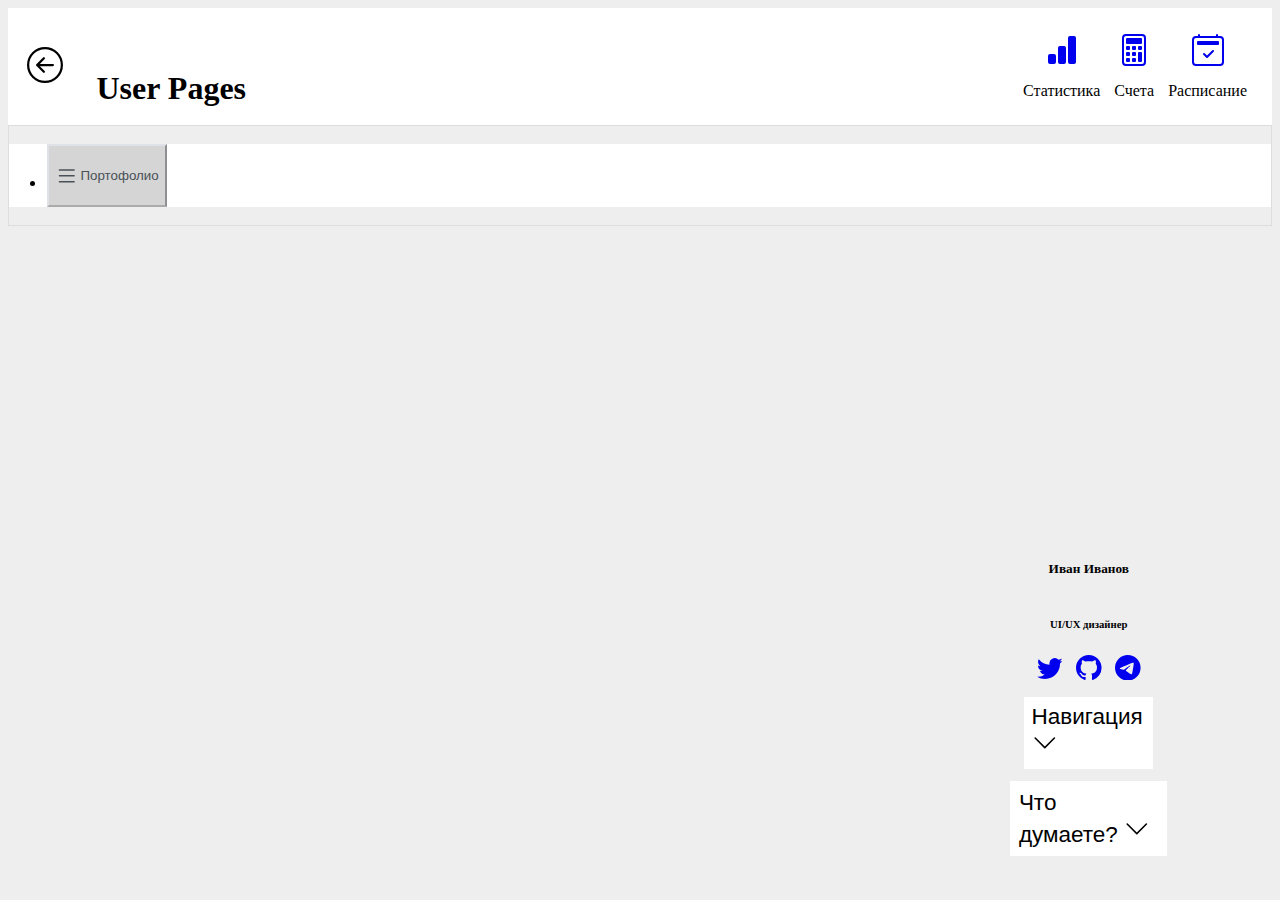
==== commit 13156aa6: "right-side" ====
--- a/index.html
+++ b/index.html
@@ -75,5 +75,75 @@
       </li>
     </ul>
    </nav>
+   <main>
+    <div class="tab-content" id="myTabContent">
+      <div class="tab-pane fade show active" id="home" role="tabpanel" aria-labelledby="home-tab">
+        <div class="card">
+          <div class="card-body">
+            <div class="round"></div>
+            <h5 class="card-title">Иван Иванов</h5>
+            <h6 class="card-subtitle mb-2 text-muted">UI/UX дизайнер</h6>
+            <a href="#" class="card-link"><svg xmlns="http://www.w3.org/2000/svg" width="2vw" height="2vw" fill="currentColor" class="bi bi-twitter" viewBox="0 0 16 16">
+              <path d="M5.026 15c6.038 0 9.341-5.003 9.341-9.334 0-.14 0-.282-.006-.422A6.685 6.685 0 0 0 16 3.542a6.658 6.658 0 0 1-1.889.518 3.301 3.301 0 0 0 1.447-1.817 6.533 6.533 0 0 1-2.087.793A3.286 3.286 0 0 0 7.875 6.03a9.325 9.325 0 0 1-6.767-3.429 3.289 3.289 0 0 0 1.018 4.382A3.323 3.323 0 0 1 .64 6.575v.045a3.288 3.288 0 0 0 2.632 3.218 3.203 3.203 0 0 1-.865.115 3.23 3.23 0 0 1-.614-.057 3.283 3.283 0 0 0 3.067 2.277A6.588 6.588 0 0 1 .78 13.58a6.32 6.32 0 0 1-.78-.045A9.344 9.344 0 0 0 5.026 15z"/>
+            </svg></a>
+            <a href="#" class="card-link"><svg xmlns="http://www.w3.org/2000/svg" width="2vw" height="2vw" fill="currentColor" class="bi bi-github" viewBox="0 0 16 16">
+              <path d="M8 0C3.58 0 0 3.58 0 8c0 3.54 2.29 6.53 5.47 7.59.4.07.55-.17.55-.38 0-.19-.01-.82-.01-1.49-2.01.37-2.53-.49-2.69-.94-.09-.23-.48-.94-.82-1.13-.28-.15-.68-.52-.01-.53.63-.01 1.08.58 1.23.82.72 1.21 1.87.87 2.33.66.07-.52.28-.87.51-1.07-1.78-.2-3.64-.89-3.64-3.95 0-.87.31-1.59.82-2.15-.08-.2-.36-1.02.08-2.12 0 0 .67-.21 2.2.82.64-.18 1.32-.27 2-.27.68 0 1.36.09 2 .27 1.53-1.04 2.2-.82 2.2-.82.44 1.1.16 1.92.08 2.12.51.56.82 1.27.82 2.15 0 3.07-1.87 3.75-3.65 3.95.29.25.54.73.54 1.48 0 1.07-.01 1.93-.01 2.2 0 .21.15.46.55.38A8.012 8.012 0 0 0 16 8c0-4.42-3.58-8-8-8z"/>
+            </svg></a>
+            <a href="#" class="card-link"><svg xmlns="http://www.w3.org/2000/svg" width="2vw" height="2vw" fill="currentColor" class="bi bi-telegram" viewBox="0 0 16 16">
+              <path d="M16 8A8 8 0 1 1 0 8a8 8 0 0 1 16 0zM8.287 5.906c-.778.324-2.334.994-4.666 2.01-.378.15-.577.298-.595.442-.03.243.275.339.69.47l.175.055c.408.133.958.288 1.243.294.26.006.549-.1.868-.32 2.179-1.471 3.304-2.214 3.374-2.23.05-.012.12-.026.166.016.047.041.042.12.037.141-.03.129-1.227 1.241-1.846 1.817-.193.18-.33.307-.358.336a8.154 8.154 0 0 1-.188.186c-.38.366-.664.64.015 1.088.327.216.589.393.85.571.284.194.568.387.936.629.093.06.183.125.27.187.331.236.63.448.997.414.214-.02.435-.22.547-.82.265-1.417.786-4.486.906-5.751a1.426 1.426 0 0 0-.013-.315.337.337 0 0 0-.114-.217.526.526 0 0 0-.31-.093c-.3.005-.763.166-2.984 1.09z"/>
+            </svg></a>
+          </div>
+        </div>
+        <div class="card">
+          <div class="dropdown">
+            <button onclick="myFunction('myDropdown1')" class="dropbtn">Навигация <svg xmlns="http://www.w3.org/2000/svg" width="2vw" height="2vw" fill="currentColor" class="bi bi-chevron-down" viewBox="0 0 16 16">
+              <path fill-rule="evenodd" d="M1.646 4.646a.5.5 0 0 1 .708 0L8 10.293l5.646-5.647a.5.5 0 0 1 .708.708l-6 6a.5.5 0 0 1-.708 0l-6-6a.5.5 0 0 1 0-.708z"/>
+            </svg></button>
+            <nav id="myDropdown1" class="dropdown-content">
+              <a href="#"><svg xmlns="http://www.w3.org/2000/svg" width="2vw" height="2vw" fill="currentColor" class="bi bi-person-fill" viewBox="0 0 16 16">
+                <path d="M3 14s-1 0-1-1 1-4 6-4 6 3 6 4-1 1-1 1H3zm5-6a3 3 0 1 0 0-6 3 3 0 0 0 0 6z"/>
+              </svg> Профиль</a>
+              <a href="#"><svg xmlns="http://www.w3.org/2000/svg" width="2vw" height="2vw" fill="currentColor" class="bi bi-cash-coin" viewBox="0 0 16 16">
+                <path fill-rule="evenodd" d="M11 15a4 4 0 1 0 0-8 4 4 0 0 0 0 8zm5-4a5 5 0 1 1-10 0 5 5 0 0 1 10 0z"/>
+                <path d="M9.438 11.944c.047.596.518 1.06 1.363 1.116v.44h.375v-.443c.875-.061 1.386-.529 1.386-1.207 0-.618-.39-.936-1.09-1.1l-.296-.07v-1.2c.376.043.614.248.671.532h.658c-.047-.575-.54-1.024-1.329-1.073V8.5h-.375v.45c-.747.073-1.255.522-1.255 1.158 0 .562.378.92 1.007 1.066l.248.061v1.272c-.384-.058-.639-.27-.696-.563h-.668zm1.36-1.354c-.369-.085-.569-.26-.569-.522 0-.294.216-.514.572-.578v1.1h-.003zm.432.746c.449.104.655.272.655.569 0 .339-.257.571-.709.614v-1.195l.054.012z"/>
+                <path d="M1 0a1 1 0 0 0-1 1v8a1 1 0 0 0 1 1h4.083c.058-.344.145-.678.258-1H3a2 2 0 0 0-2-2V3a2 2 0 0 0 2-2h10a2 2 0 0 0 2 2v3.528c.38.34.717.728 1 1.154V1a1 1 0 0 0-1-1H1z"/>
+                <path d="M9.998 5.083 10 5a2 2 0 1 0-3.132 1.65 5.982 5.982 0 0 1 3.13-1.567z"/>
+              </svg> Баланс</a>
+              <a href="#"><svg xmlns="http://www.w3.org/2000/svg" width="2vw" height="2vw" fill="currentColor" class="bi bi-diagram-3" viewBox="0 0 16 16">
+                <path fill-rule="evenodd" d="M6 3.5A1.5 1.5 0 0 1 7.5 2h1A1.5 1.5 0 0 1 10 3.5v1A1.5 1.5 0 0 1 8.5 6v1H14a.5.5 0 0 1 .5.5v1a.5.5 0 0 1-1 0V8h-5v.5a.5.5 0 0 1-1 0V8h-5v.5a.5.5 0 0 1-1 0v-1A.5.5 0 0 1 2 7h5.5V6A1.5 1.5 0 0 1 6 4.5v-1zM8.5 5a.5.5 0 0 0 .5-.5v-1a.5.5 0 0 0-.5-.5h-1a.5.5 0 0 0-.5.5v1a.5.5 0 0 0 .5.5h1zM0 11.5A1.5 1.5 0 0 1 1.5 10h1A1.5 1.5 0 0 1 4 11.5v1A1.5 1.5 0 0 1 2.5 14h-1A1.5 1.5 0 0 1 0 12.5v-1zm1.5-.5a.5.5 0 0 0-.5.5v1a.5.5 0 0 0 .5.5h1a.5.5 0 0 0 .5-.5v-1a.5.5 0 0 0-.5-.5h-1zm4.5.5A1.5 1.5 0 0 1 7.5 10h1a1.5 1.5 0 0 1 1.5 1.5v1A1.5 1.5 0 0 1 8.5 14h-1A1.5 1.5 0 0 1 6 12.5v-1zm1.5-.5a.5.5 0 0 0-.5.5v1a.5.5 0 0 0 .5.5h1a.5.5 0 0 0 .5-.5v-1a.5.5 0 0 0-.5-.5h-1zm4.5.5a1.5 1.5 0 0 1 1.5-1.5h1a1.5 1.5 0 0 1 1.5 1.5v1a1.5 1.5 0 0 1-1.5 1.5h-1a1.5 1.5 0 0 1-1.5-1.5v-1zm1.5-.5a.5.5 0 0 0-.5.5v1a.5.5 0 0 0 .5.5h1a.5.5 0 0 0 .5-.5v-1a.5.5 0 0 0-.5-.5h-1z"/>
+              </svg> Связи</a>
+              <a href="#"><svg xmlns="http://www.w3.org/2000/svg" width="2vw" height="2vw" fill="currentColor" class="bi bi-people-fill" viewBox="0 0 16 16">
+                <path d="M7 14s-1 0-1-1 1-4 5-4 5 3 5 4-1 1-1 1H7zm4-6a3 3 0 1 0 0-6 3 3 0 0 0 0 6z"/>
+                <path fill-rule="evenodd" d="M5.216 14A2.238 2.238 0 0 1 5 13c0-1.355.68-2.75 1.936-3.72A6.325 6.325 0 0 0 5 9c-4 0-5 3-5 4s1 1 1 1h4.216z"/>
+                <path d="M4.5 8a2.5 2.5 0 1 0 0-5 2.5 2.5 0 0 0 0 5z"/>
+              </svg> Друзья</a>
+              <hr>
+              <a href="#"> <svg xmlns="http://www.w3.org/2000/svg" width="2vw" height="2vw" fill="currentColor" class="bi bi-calendar2-check" viewBox="0 0 16 16">
+                <path d="M10.854 8.146a.5.5 0 0 1 0 .708l-3 3a.5.5 0 0 1-.708 0l-1.5-1.5a.5.5 0 0 1 .708-.708L7.5 10.793l2.646-2.647a.5.5 0 0 1 .708 0z"/>
+                <path d="M3.5 0a.5.5 0 0 1 .5.5V1h8V.5a.5.5 0 0 1 1 0V1h1a2 2 0 0 1 2 2v11a2 2 0 0 1-2 2H2a2 2 0 0 1-2-2V3a2 2 0 0 1 2-2h1V.5a.5.5 0 0 1 .5-.5zM2 2a1 1 0 0 0-1 1v11a1 1 0 0 0 1 1h12a1 1 0 0 0 1-1V3a1 1 0 0 0-1-1H2z"/>
+                <path d="M2.5 4a.5.5 0 0 1 .5-.5h10a.5.5 0 0 1 .5.5v1a.5.5 0 0 1-.5.5H3a.5.5 0 0 1-.5-.5V4z"/>
+              </svg> События</a>
+              <a href="#"><svg xmlns="http://www.w3.org/2000/svg" width="2vw" height="2vw" fill="currentColor" class="bi bi-gear" viewBox="0 0 16 16">
+                <path d="M8 4.754a3.246 3.246 0 1 0 0 6.492 3.246 3.246 0 0 0 0-6.492zM5.754 8a2.246 2.246 0 1 1 4.492 0 2.246 2.246 0 0 1-4.492 0z"/>
+                <path d="M9.796 1.343c-.527-1.79-3.065-1.79-3.592 0l-.094.319a.873.873 0 0 1-1.255.52l-.292-.16c-1.64-.892-3.433.902-2.54 2.541l.159.292a.873.873 0 0 1-.52 1.255l-.319.094c-1.79.527-1.79 3.065 0 3.592l.319.094a.873.873 0 0 1 .52 1.255l-.16.292c-.892 1.64.901 3.434 2.541 2.54l.292-.159a.873.873 0 0 1 1.255.52l.094.319c.527 1.79 3.065 1.79 3.592 0l.094-.319a.873.873 0 0 1 1.255-.52l.292.16c1.64.893 3.434-.902 2.54-2.541l-.159-.292a.873.873 0 0 1 .52-1.255l.319-.094c1.79-.527 1.79-3.065 0-3.592l-.319-.094a.873.873 0 0 1-.52-1.255l.16-.292c.893-1.64-.902-3.433-2.541-2.54l-.292.159a.873.873 0 0 1-1.255-.52l-.094-.319zm-2.633.283c.246-.835 1.428-.835 1.674 0l.094.319a1.873 1.873 0 0 0 2.693 1.115l.291-.16c.764-.415 1.6.42 1.184 1.185l-.159.292a1.873 1.873 0 0 0 1.116 2.692l.318.094c.835.246.835 1.428 0 1.674l-.319.094a1.873 1.873 0 0 0-1.115 2.693l.16.291c.415.764-.42 1.6-1.185 1.184l-.291-.159a1.873 1.873 0 0 0-2.693 1.116l-.094.318c-.246.835-1.428.835-1.674 0l-.094-.319a1.873 1.873 0 0 0-2.692-1.115l-.292.16c-.764.415-1.6-.42-1.184-1.185l.159-.291A1.873 1.873 0 0 0 1.945 8.93l-.319-.094c-.835-.246-.835-1.428 0-1.674l.319-.094A1.873 1.873 0 0 0 3.06 4.377l-.16-.292c-.415-.764.42-1.6 1.185-1.184l.292.159a1.873 1.873 0 0 0 2.692-1.115l.094-.319z"/>
+                </svg> Настройки аккаунта</a>
+            </nav>
+          </div>
+        </div>
+        <div class="card">
+          <div class="dropdown">
+            <button onclick="myFunction('myDropdown2')" class="dropbtn">Что думаете? <svg xmlns="http://www.w3.org/2000/svg" width="2vw" height="2vw" fill="currentColor" class="bi bi-chevron-down" viewBox="0 0 16 16">
+              <path fill-rule="evenodd" d="M1.646 4.646a.5.5 0 0 1 .708 0L8 10.293l5.646-5.647a.5.5 0 0 1 .708.708l-6 6a.5.5 0 0 1-.708 0l-6-6a.5.5 0 0 1 0-.708z"/>
+            </svg></button>
+            <div id="myDropdown2" class="dropdown-content">
+              <textarea type="text" placeholder="Введите текст..."></textarea>
+            </div>
+          </div>
+        </div>
+      </div>
+    <script src="https://cdn.jsdelivr.net/npm/@popperjs/core@2.10.2/dist/umd/popper.min.js" integrity="sha384-7+zCNj/IqJ95wo16oMtfsKbZ9ccEh31eOz1HGyDuCQ6wgnyJNSYdrPa03rtR1zdB" crossorigin="anonymous"></script>
+    <script src="https://cdn.jsdelivr.net/npm/bootstrap@5.1.3/dist/js/bootstrap.min.js" integrity="sha384-QJHtvGhmr9XOIpI6YVutG+2QOK9T+ZnN4kzFN1RtK3zEFEIsxhlmWl5/YESvpZ13" crossorigin="anonymous"></script>
+    <script type="text/javascript" src="https://ajax.googleapis.com/ajax/libs/jquery/1.10.1/jquery.min.js"></script>  
+  </main>
   </body>
 </html>--- a/style.css
+++ b/style.css
@@ -127,3 +127,89 @@
 nav{
     border: 1px solid #ddd;
 }
+
+.round {
+    background-image: url(https://st2.depositphotos.com/3648933/5449/i/950/depositphotos_54492017-stock-photo-man-with-flowers.jpg);
+    width: 90%;
+    aspect-ratio: 1/1;
+    background-repeat: no-repeat;
+    background-size:cover;
+    border-radius: 50%;
+    display: block;
+    margin-left: auto;
+    margin-right: auto;
+}
+
+.card{
+    margin-left:auto;
+    margin-right:2%;
+    margin-top: 1%;
+    width: 25%;
+    text-align: center;
+}
+
+.card-title{
+    padding: 5%;
+}
+
+.card-link+.card-link {
+    margin-left: 3%;
+}
+
+.dropbtn {
+    padding: 5%;
+    font-size: 2.5vmin;
+    border: none;
+    cursor: pointer;
+    width: 90%;
+    background-color: white;
+    text-align: left;
+}
+
+.dropdown {
+    position: relative;
+    display: inline-block;
+}
+
+.dropdown-content {
+    display: none;
+    position: relative;
+    width:100%;
+    overflow: auto;
+    border: 1px solid #ddd;
+    z-index: 1;
+    text-align: left;
+    background-color: white;
+}
+
+.dropdown-content a {
+    color: black;
+    padding: 3% 5%;
+    text-decoration: none;
+    display: block;
+    font-size: 2.5vmin;
+}
+
+.dropdown-content svg {
+    margin-right: 10px;
+}
+
+.dropdown a:hover {background-color: #ddd;}
+
+.show {display: block;}
+
+hr{
+    margin: 0;
+}
+
+#myDropdown2{
+    text-align: center;
+}
+
+#myDropdown2 textarea{
+    width:95%;
+    height:50px;
+    border: 1px solid rgb(233, 233, 233);
+    margin-top: 10px;
+    margin-bottom: 10px;
+}
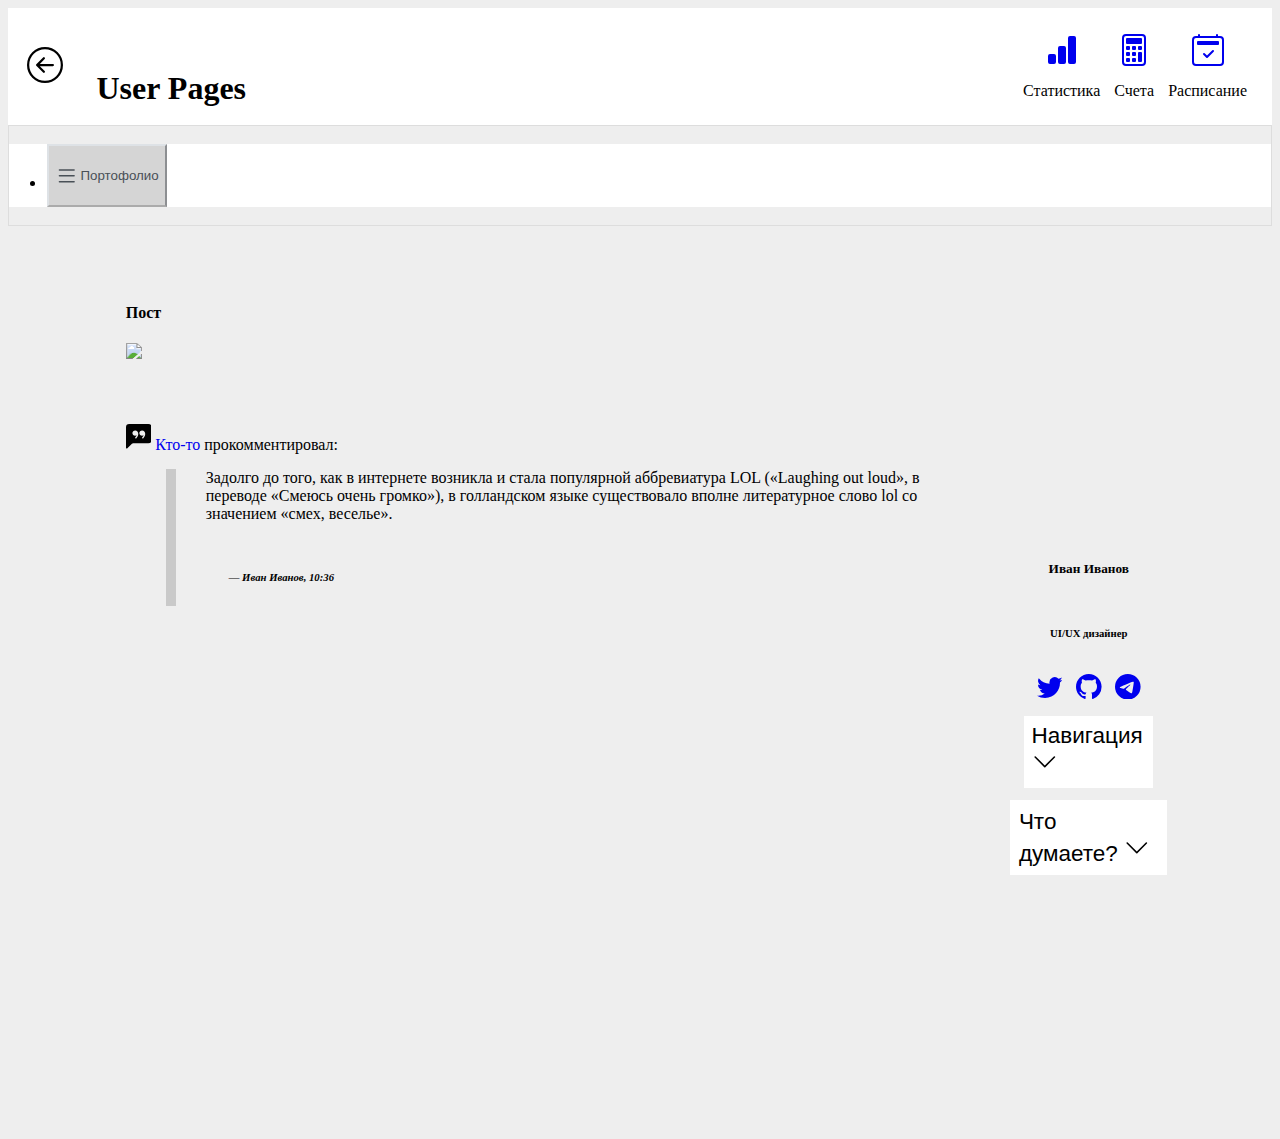
==== commit 034ceb48: "right-side" ====
--- a/index.html
+++ b/index.html
@@ -78,6 +78,22 @@
    <main>
     <div class="tab-content" id="myTabContent">
       <div class="tab-pane fade show active" id="home" role="tabpanel" aria-labelledby="home-tab">
+        <div class="left">
+          <div class="card">
+            <h4 class="p-post">Пост</h4>
+            <img src="https://get.wallhere.com/photo/tulips-field-nature-1018534.jpg">
+            <div class="comment">
+              <p class="p-comment"><svg xmlns="http://www.w3.org/2000/svg" width="2vw" height="2vw" fill="currentColor" class="bi bi-chat-left-quote-fill" viewBox="0 0 16 16">
+                <path d="M0 2a2 2 0 0 1 2-2h12a2 2 0 0 1 2 2v8a2 2 0 0 1-2 2H4.414a1 1 0 0 0-.707.293L.854 15.146A.5.5 0 0 1 0 14.793V2zm7.194 2.766a1.688 1.688 0 0 0-.227-.272 1.467 1.467 0 0 0-.469-.324l-.008-.004A1.785 1.785 0 0 0 5.734 4C4.776 4 4 4.746 4 5.667c0 .92.776 1.666 1.734 1.666.343 0 .662-.095.931-.26-.137.389-.39.804-.81 1.22a.405.405 0 0 0 .011.59c.173.16.447.155.614-.01 1.334-1.329 1.37-2.758.941-3.706a2.461 2.461 0 0 0-.227-.4zM11 7.073c-.136.389-.39.804-.81 1.22a.405.405 0 0 0 .012.59c.172.16.446.155.613-.01 1.334-1.329 1.37-2.758.942-3.706a2.466 2.466 0 0 0-.228-.4 1.686 1.686 0 0 0-.227-.273 1.466 1.466 0 0 0-.469-.324l-.008-.004A1.785 1.785 0 0 0 10.07 4c-.957 0-1.734.746-1.734 1.667 0 .92.777 1.666 1.734 1.666.343 0 .662-.095.931-.26z"/>
+              </svg> <a href="#">Кто-то</a> прокомментировал:<p>
+              <blockquote>
+                <p>Задолго до того, как в интернете возникла и стала популярной аббревиатура LOL («Laughing out loud», в переводе «Смеюсь очень громко»), в голландском языке существовало вполне литературное слово lol со значением «смех, веселье».</p>
+                <h6> — Иван Иванов, 10:36</h6>
+              </blockquote>
+            </div>
+          </div>
+          <div class="bottom"></div>
+        </div>
         <div class="card">
           <div class="card-body">
             <div class="round"></div>
--- a/style.css
+++ b/style.css
@@ -213,3 +213,39 @@
     margin-top: 10px;
     margin-bottom: 10px;
 }
+
+h6{
+    padding:3%;
+}
+
+.left{
+    height:100%;
+    width: 72%;
+    position:absolute;
+    margin-left: 2%;
+}
+
+.left .card{
+    width:96%;
+    margin:0;
+    text-align: left;
+    padding-left: 10%;
+    padding-right: 10%;
+}
+
+.left .card img{
+    width:100%;
+}
+
+.p-comment, .p-post{
+    padding-top: 5%;
+}
+
+blockquote{
+    border-left: 10px solid rgb(201, 201, 201);
+    padding-left: 30px;
+}
+
+blockquote h6{
+    font-style: italic;
+}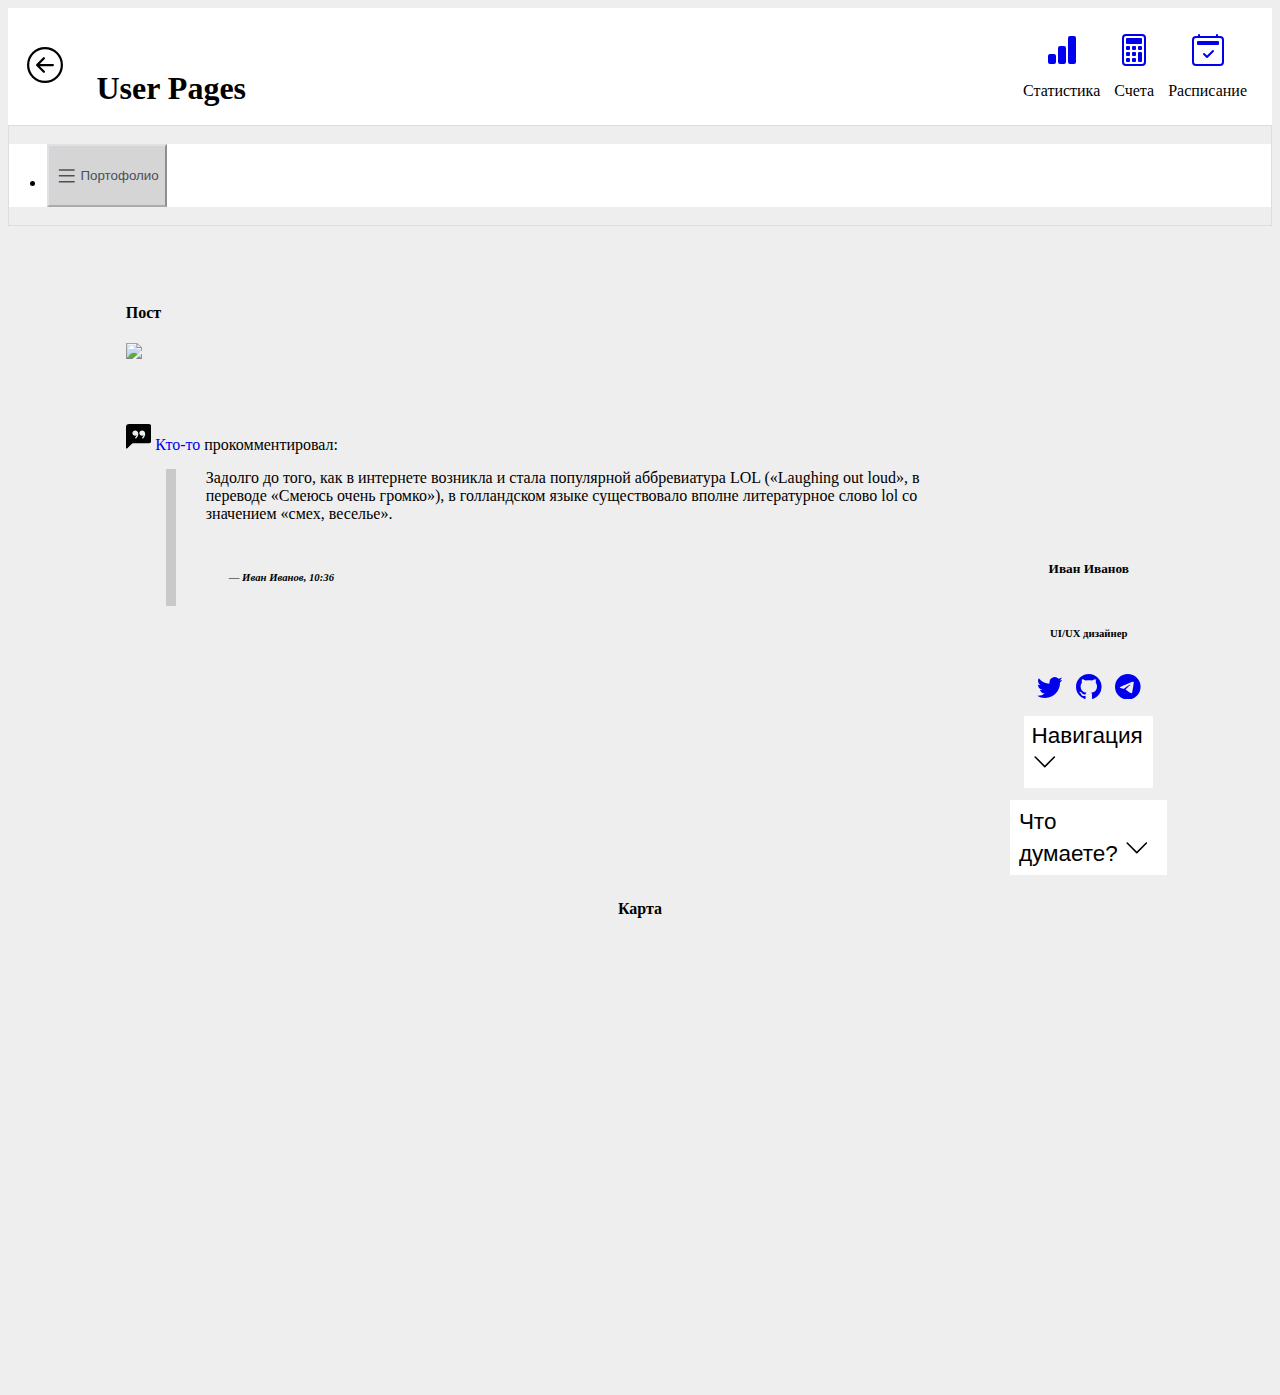
==== commit 2d9e5e37: "map" ====
--- a/index.html
+++ b/index.html
@@ -157,6 +157,12 @@
           </div>
         </div>
       </div>
+      <div class="tab-pane fade" id="profile" role="tabpanel" aria-labelledby="profile-tab">
+        <div class="card mapCard" id="mapCard">
+          <h4>Карта</h4>
+          <div id="map" style="width: 90%; height: 400px; display: block; margin-left: auto; margin-right: auto; margin-bottom: 15px;"></div>
+        </div>    
+      </div>
     <script src="https://cdn.jsdelivr.net/npm/@popperjs/core@2.10.2/dist/umd/popper.min.js" integrity="sha384-7+zCNj/IqJ95wo16oMtfsKbZ9ccEh31eOz1HGyDuCQ6wgnyJNSYdrPa03rtR1zdB" crossorigin="anonymous"></script>
     <script src="https://cdn.jsdelivr.net/npm/bootstrap@5.1.3/dist/js/bootstrap.min.js" integrity="sha384-QJHtvGhmr9XOIpI6YVutG+2QOK9T+ZnN4kzFN1RtK3zEFEIsxhlmWl5/YESvpZ13" crossorigin="anonymous"></script>
     <script type="text/javascript" src="https://ajax.googleapis.com/ajax/libs/jquery/1.10.1/jquery.min.js"></script>  
--- a/style.css
+++ b/style.css
@@ -248,4 +248,18 @@
 
 blockquote h6{
     font-style: italic;
+}
+
+#mapCard{
+    width:96%;
+}
+
+.mapCard h4{
+    margin: 2%;
+}
+
+.map{
+    display: block;
+    padding-left: auto;
+    padding-right: auto;
 }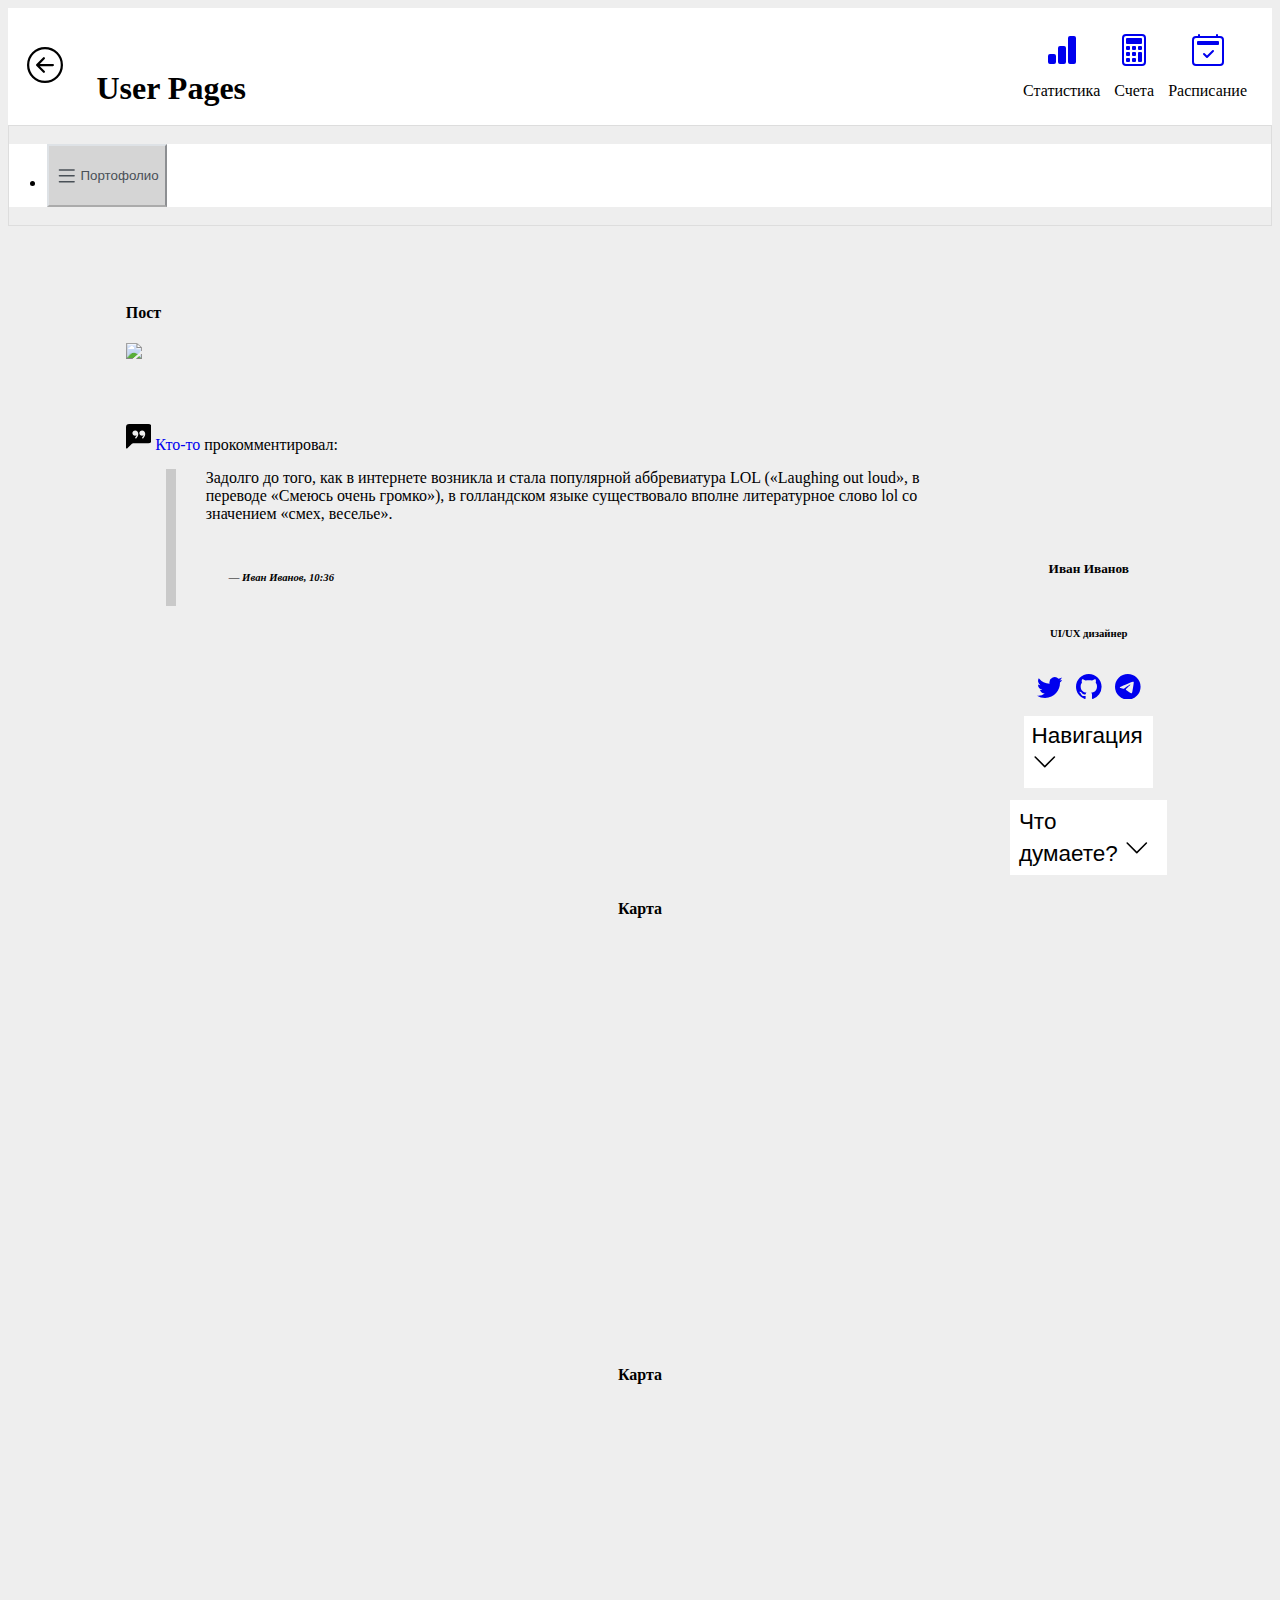
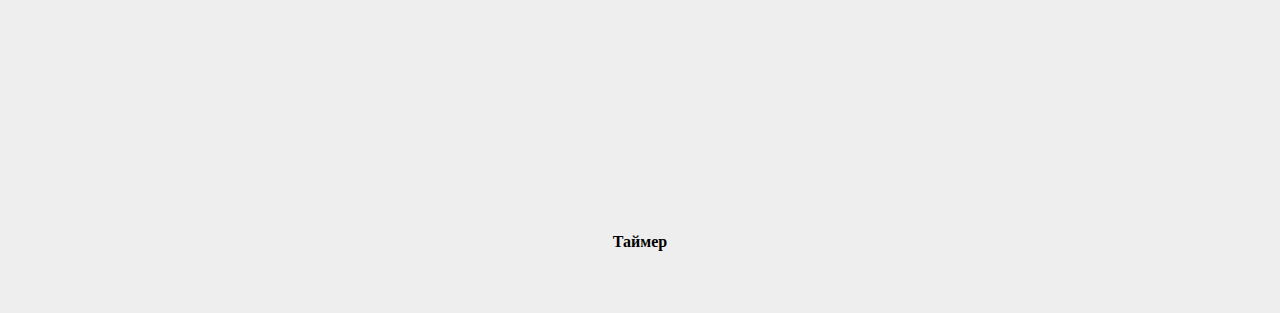
==== commit 4711de1a: "time" ====
--- a/index.html
+++ b/index.html
@@ -92,7 +92,6 @@
               </blockquote>
             </div>
           </div>
-          <div class="bottom"></div>
         </div>
         <div class="card">
           <div class="card-body">
@@ -160,9 +159,28 @@
       <div class="tab-pane fade" id="profile" role="tabpanel" aria-labelledby="profile-tab">
         <div class="card mapCard" id="mapCard">
           <h4>Карта</h4>
+          <div class="preloader">
+            <div class="preloader__image"></div>
+          </div>
           <div id="map" style="width: 90%; height: 400px; display: block; margin-left: auto; margin-right: auto; margin-bottom: 15px;"></div>
         </div>    
       </div>
+      <div class="tab-pane fade" id="profile" role="tabpanel" aria-labelledby="profile-tab">
+        <div class="card mapCard" id="mapCard">
+          <h4>Карта</h4>
+          <div class="preloader">
+            <div class="preloader__image"></div>
+          </div>
+          <div id="map" style="width: 90%; height: 400px; display: block; margin-left: auto; margin-right: auto; margin-bottom: 15px;"></div>
+        </div>    
+      </div>
+      <div class="tab-pane fade" id="contact" role="tabpanel" aria-labelledby="contact-tab">
+        <div class="card mapCard" id="mapCard">
+          <h4>Таймер</h4>
+          <div id="time"></div>
+        </div>
+      </div>
+    </div>
     <script src="https://cdn.jsdelivr.net/npm/@popperjs/core@2.10.2/dist/umd/popper.min.js" integrity="sha384-7+zCNj/IqJ95wo16oMtfsKbZ9ccEh31eOz1HGyDuCQ6wgnyJNSYdrPa03rtR1zdB" crossorigin="anonymous"></script>
     <script src="https://cdn.jsdelivr.net/npm/bootstrap@5.1.3/dist/js/bootstrap.min.js" integrity="sha384-QJHtvGhmr9XOIpI6YVutG+2QOK9T+ZnN4kzFN1RtK3zEFEIsxhlmWl5/YESvpZ13" crossorigin="anonymous"></script>
     <script type="text/javascript" src="https://ajax.googleapis.com/ajax/libs/jquery/1.10.1/jquery.min.js"></script>  
--- a/style.css
+++ b/style.css
@@ -262,4 +262,39 @@
     display: block;
     padding-left: auto;
     padding-right: auto;
+}
+
+.preloader {
+    position: absolute;
+    left: 0;
+    top: 0;
+    right: 0;
+    bottom: 0;
+    overflow: hidden;
+    z-index: 1001;
+    background-color: white;
+}
+
+.preloader__image {
+    position: relative;
+    top: 50%;
+    left: 50%;
+    width: 64px;
+    height: 64px;
+    margin-top: -32px;
+    margin-left: -32px;
+    background: url('./Skateboarding.gif') no-repeat 50% 50%;
+}
+
+.loaded_hiding .preloader {
+    transition: 0.3s opacity;
+    opacity: 0;
+}
+
+.loaded .preloader {
+    display: none;
+}
+
+#time{
+    margin-bottom: 2%;
 }